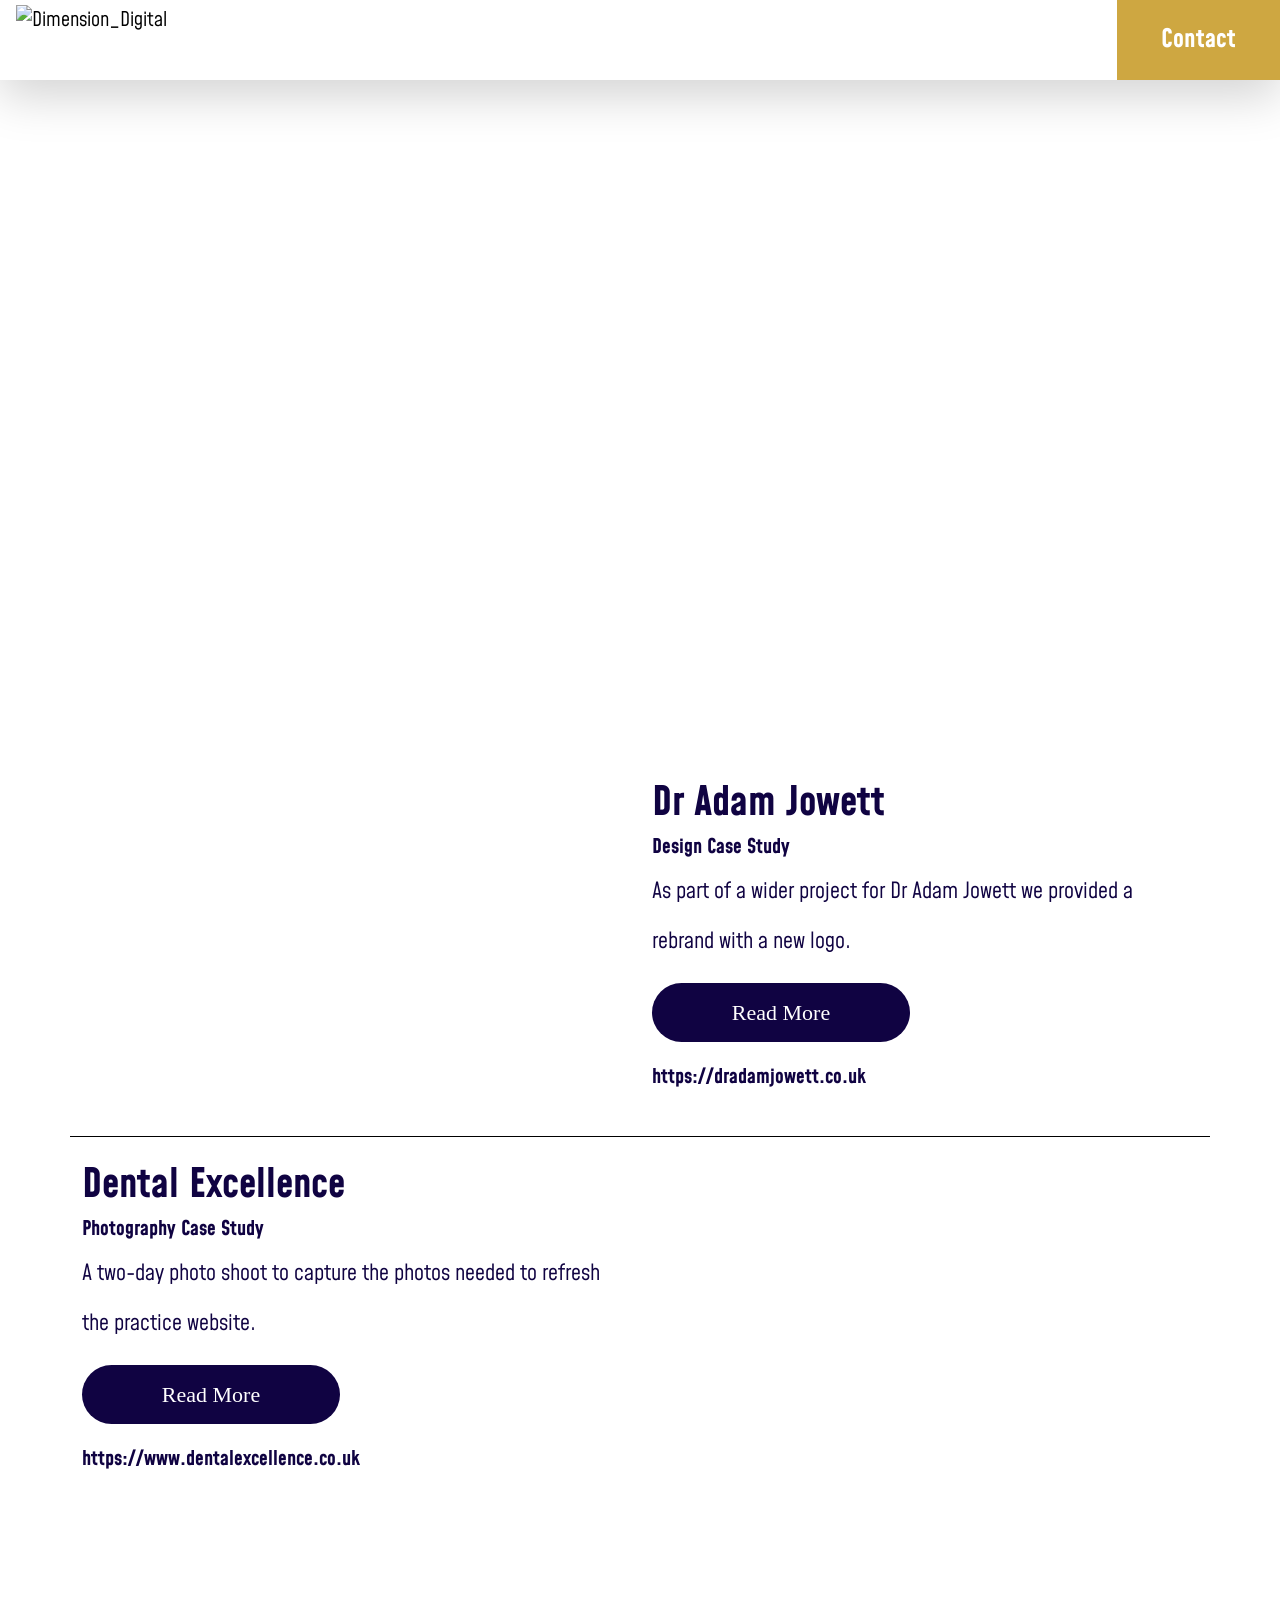
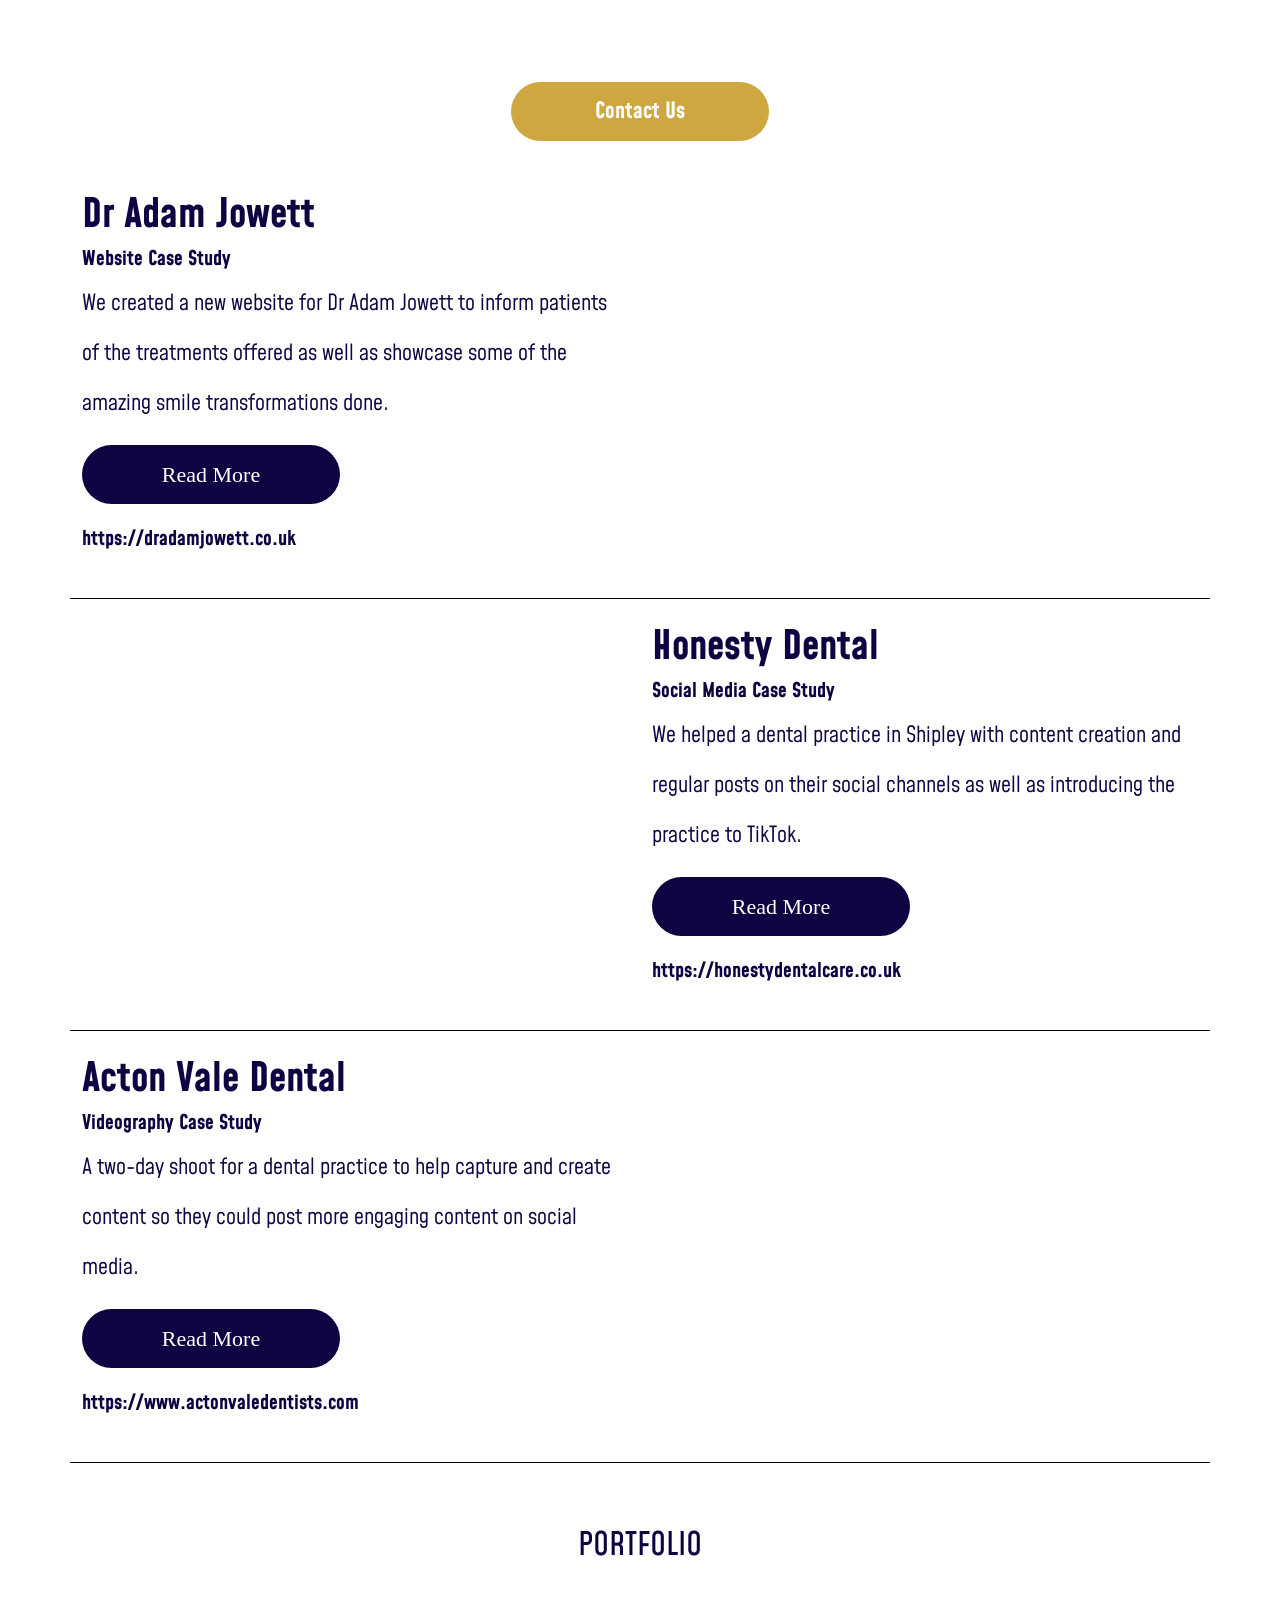
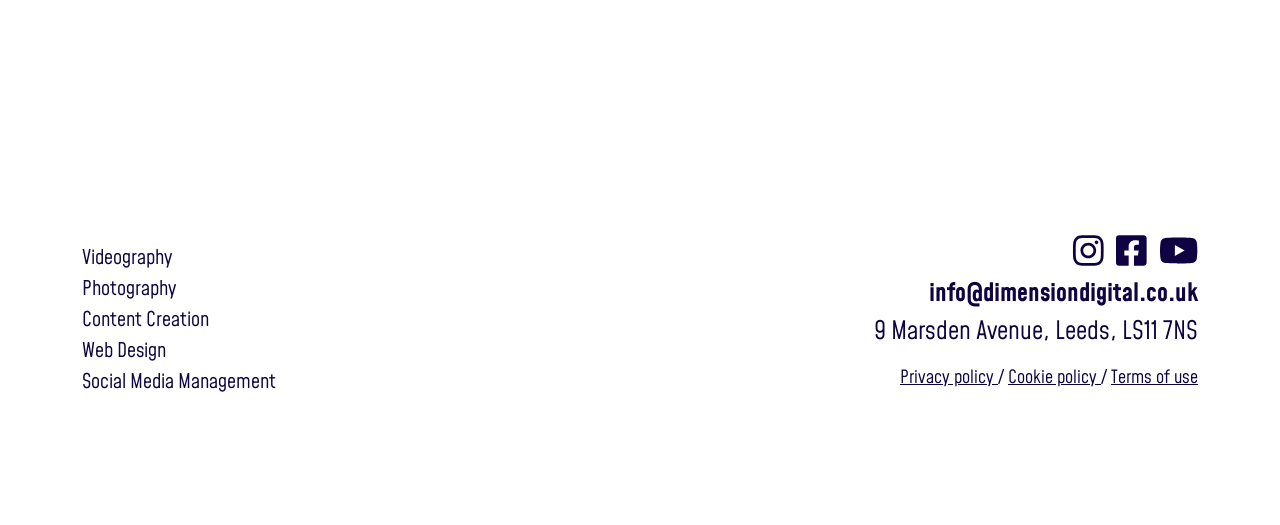
==== case-studies.html @ ffa79e67 "Add files via upload" ====
<!DOCTYPE html>
<html lang="en">

<head>
  <meta charset="UTF-8" />
  <meta name="viewport" content="width=device-width, initial-scale=1.0" />
  <!-- cdn to add icons -->
  <link rel="stylesheet" href="https://cdnjs.cloudflare.com/ajax/libs/font-awesome/6.7.2/css/all.min.css" />
  <!-- carousel files -->
   <link rel="stylesheet" href="css/owl.theme.default.min.css">
   <link rel="stylesheet" href="css/owl.carousel.min.css">
  <!-- bootstrap files -->
  <link href="https://cdn.jsdelivr.net/npm/bootstrap@5.3.7/dist/css/bootstrap.min.css" rel="stylesheet"
    integrity="sha384-LN+7fdVzj6u52u30Kp6M/trliBMCMKTyK833zpbD+pXdCLuTusPj697FH4R/5mcr" crossorigin="anonymous" />
  <!-- css files -->
  <link rel="stylesheet" href="css/style.css" />
  <link rel="stylesheet" href="css/media.css" />
  <!--  -->
   <script src="https://www.google.com/recaptcha/api.js" async defer></script>
  <script src="https://www.google.com/recaptcha/api.js?onload=onloadCallback&render=explicit"
    async defer>
</script>
  <title>Dimension_Digital</title>
</head>

<body>

  <!-- header -->
 <header class="shadow-lg" id="header"> 
    <div class="container-fluid m-0 p-0">
      <!--  -->
      <nav class="navbar navbar-expand-lg p-0 m-0">
        <div class="container-fluid px-lg-0 d-flex justify-content-lg-end ">
          <!-- 1 -->
          <a class="navbar-brand ps-3" href="index.html">
            <img src="assets/a-images/dimension-Digital-Logo.webp" class="d-flex justify-content-start " width="auto"
              height="70px" class="d-inline-block align-top" alt="Dimension_Digital">
          </a>
          <!-- 2 -->
          <button class="navbar-toggler" type="button" data-bs-toggle="collapse"
            data-bs-target="#navbarSupportedContent" aria-controls="navbarSupportedContent" aria-expanded="false"
            aria-label="Toggle navigation" id="menu-toggle">
            <div class="hamburger-lines">
              <span class="line line1"></span>
              <span class="line line2"></span>
              <span class="line line3"></span>
            </div>
          </button>

          <!-- 3 -->
          <div class="collapse navbar-collapse " id="navbarSupportedContent">
            <ul class="navbar-nav d-flex justify-content-lg-end justify-content-sm-center m-auto" id="navbar-auto">
              <li class="nav-item partly">
                <a class="nav-link active" aria-current="page" href="choose_us.html">Why Choose Us</a>
              </li>
              <li class="nav-item partly">
                <a class="nav-link" href="case-studies.html">Case Studies</a>
              </li>
              <div class="ulist d-sm-flex justify-content-sm-center align-items-sm-center">
                <li class="nav-item dropdown" id="toborder-right">
                  <a class="nav-link dropdown-toggle" href="#" role="button" data-bs-toggle="dropdown"
                    aria-expanded="false">
                    Services
                  </a>
                  <!-- <ul class="dropdown-menu"> -->

                  <ul class="dropdown-menu" id="formobile-version" aria-labelledby="navbarDropdown"
                  
                    data-bs-popper="static" id="services-toggle">
                    <!--  d-sm-block -->
                    <li><a class="dropdown-item" href="videography.html">Vediography</a></li>
                    <li><a class="dropdown-item" href="photography.html">Photography</a></li>
                    <li><a class="dropdown-item" href="design.html">Design</a></li>
                    <li><a class="dropdown-item" href="web-design.html">Web Design</a></li>
                    <li><a class="dropdown-item" href="social-media.html">Social Media Management</a></li>

                  </ul>
                </li>
              </div>
            </ul>

            <!-- buton in ulist -->
            <div
              class="d-flex justify-content-lg-end flex-direction-sm-column justify-content-sm-center justify-content-center">
             <a href="contact.html" style="text-decoration: none;"><button class="nav-contact">Contact</button></a> 

            </div>
          </div>
        </div>
      </nav>
      <!--  -->
    </div>
  </header> 
  <!-- header end  -->
   <!-- MAIN -->
<main>
    <!-- 1 -->
   <section>
    <div class="container-fluid m-0 p-0">
    <div class="content1" id="content-studies">
        <div class="content1-wrap">
            <h1 class="text-center fs-md-3 fs-sm-4 ">CASE STUDIES</h1>
             <div class="annimation-thing d-flex justify-content-center" id="annimation-thing">
            <div class="border-animation d-flex justify-content-center pb-2" id="border-animation">
              <div class="circle-custom"></div>
            </div>
             </div>
        </div>
    </div>           
    </div>
    </section>
    <!-- 2 -->
    <section>
        <div class="customer-ex py-4">
            <div class="container">
                <!-- 1 -->
                <div class="row">
                    <!-- 1 -->
                    <div class="col-lg-6 mb-4 ">
                        <img src="assets/a-images/design-case-study-outer-thumbnail.jpg" alt="">
                    </div>
                    <!-- 2 -->
                        <div class="col-lg-6 mb-4 d-flex flex-column justify-content-between">
                        <div>
                            <h2>Dr Adam Jowett</h2>
                            <h3>Design Case Study</h3>
                            <p>As part of a wider project for Dr Adam Jowett we provided a rebrand with a new logo.</p>
                        </div>
                        <div>
                            <div>
                                <button onclick="location.href='design-case-study.php'">Read More</button>
                            </div>
                            <a href="https://dradamjowett.co.uk/" target="_blank">https://dradamjowett.co.uk</a>
                        </div>
                        </div>
                        <!-- 3 -->
                    <div class="col-lg-12 line mb-4"></div>
                </div>
                <!-- 2 -->
                 <div class="row flex-row-reverse">
                    <div class="col-lg-6">
                        <img loading="lazy" src="assets/a-images/Photography-thumbnail.jpg" alt="">
                    </div>
                    <div class="col-lg-6 d-flex flex-column justify-content-between">
                        <div>
                            <h2>Dental Excellence</h2>
                            <h3>Photography Case Study</h3>
                            <p>A two-day photo shoot to capture the photos needed to refresh the practice website.</p>
                        </div>
                        <div>
                            <div>
                                <button onclick="location.href='photo-case-study.php'">Read More</button>
                            </div>
                            <a href="https://www.dentalexcellence.co.uk" target="_blank">https://www.dentalexcellence.co.uk</a>
                        </div>
                    </div>

                </div>
            </div>

        </div>
    </section>
    <!-- 3 -->
     <section class="take-ur">
        <div class="container">
            <h2 class="text-center">Take your work to the next dimension!</h2>
            <p class="text-center">Join these customers and have a success story worth shouting about</p>
            <div class="text-center">
                    <button onclick="location.href='contact.php'">Contact Us</button>
            </div>

           
        </div>
     </section>
<!-- 4 -->
 <section class="customer-ex">
            <div class="container">
                <!-- 1 -->
                <div class="row flex-row-reverse">
                    <div class="col-lg-6 mb-4">
                        <img loading="lazy" src="assets/a-images/dr-adam-thumbnail.jpg" alt="">
                    </div>
                    <div class="col-lg-6 d-flex flex-column justify-content-between mb-4">
                        <div>
                            <h2>Dr Adam Jowett</h2>
                            <h3>Website Case Study</h3>
                            <p>We created a new website for Dr Adam Jowett to inform patients of the treatments
                                offered as well as showcase some of the amazing smile transformations done.</p>
                        </div>
                        <div>
                            <div>
                                <button onclick="location.href='website-case-study.php'">Read More</button>
                            </div>
                            <a href="https://dradamjowett.co.uk" target="_blank">https://dradamjowett.co.uk</a>
                        </div>
                    </div>
                    <div class="col-lg-12 line mb-4"></div>
                </div>
                <!-- 2 -->
                <div class="row">
                    <div class="col-lg-6 mb-4">
                        <img loading="lazy" src="assets/a-images/Social-thumbnail.jpg" alt="">
                    </div>
                    <div class="col-lg-6 d-flex flex-column justify-content-between mb-4">
                        <div>
                            <h2>Honesty Dental</h2>
                            <h3>Social Media Case Study</h3>
                            <p>We helped a dental practice in Shipley with content creation and regular posts on their social channels as well as introducing the practice to TikTok.</p>
                        </div>
                        <div>
                            <div>
                                <button onclick="location.href='social-media-case-study.php'">Read More</button>
                            </div>
                            <a href="https://honestydentalcare.co.uk" target="_blank">https://honestydentalcare.co.uk</a>
                        </div>
                    </div>
                    <div class="col-lg-12 line mb-4"></div>
                </div>
                <!-- 3 -->
                <div class="row flex-row-reverse">
                    <div class="col-lg-6 mb-4">
                        <img loading="lazy" src="assets/a-images/video-outer-thumbnail.jpg" alt="">
                    </div>
                    <div class="col-lg-6 mb-4 d-flex flex-column justify-content-between">
                        <div>
                            <h2>Acton Vale Dental</h2>
                            <h3>Videography Case Study</h3>
                            <p>A two-day shoot for a dental practice to help capture and create content so they could post more engaging content on social media.</p>
                        </div>
                        <div>
                            <div>
                                <button onclick="location.href='video-case-study.php'">Read More</button>
                            </div>
                            <a href="https://www.actonvaledentists.com" target="_blank">https://www.actonvaledentists.com</a>
                        </div>
                    </div>
                    <div class="col-lg-12 line mb-4"></div>
                </div>
            </div>
</section>
<!-- 5 -->
   <section class="index-gallery" id="portfolio">
    <div class="container">
      <div class="row g-lg-4 g-2">
        <h2 class="text-center">PORTFOLIO</h2>
        <div class="col-lg-6 py-md-3 py-3">
          <img loading="lazy" src="assets/a-images/Rectangle-1.png" alt="">
        </div>
        <div class="col-lg-6 py-md-3 py-3">
          <img loading="lazy" src="assets/a-images/Rectangle-2.jpg" alt="">
        </div>
        <div class="col-lg-4 py-lg-4 py-2">
          <img loading="lazy" src="assets/a-images/Rectangle-pak.png" alt="">
        </div>
        <div class="col-lg-4 py-lg-4 py-2">
          <img loading="lazy" src="assets/a-images/Rectangle-4.jpg" alt="">
        </div>
        <div class="col-lg-4 py-lg-4 py-2">
          <img loading="lazy" src="assets/a-images/Rectangle-5.png" alt="">
        </div>
      </div>
    </div>
   </section>

    </main>










 <footer>
  <div class="container mb-3">
    <div class="row align-items-center">
      <!-- 1 -->
      <div class="col-lg-4 col-md-6 mb-md-0 mb-3">
  <ul class="footer-links d-flex d-lg-block d-md-block flex-column align-items-center align-items-lg-start justify-content-center justify-content-lg-start">
    <li><a href="videography.php">Videography</a></li>
    <li><a href="photography.php">Photography</a></li>
    <li><a href="design.php">Content Creation</a></li>
    <li><a href="web-design.php">Web Design</a></li>
    <li><a href="social-media.php">Social Media Management</a></li>
  </ul>
</div>

      <!-- 2 -->
       <div class="col-lg-4 order-first order-lg-2 mb-lg-0 mb-3">
        <div class="conjest">
                    <a href="index.php">
                        <img src="assets/a-images/Dimension-Digital-Logo-2.webp" alt="">
                    </a>
        </div>
       </div>
       <!-- 3 -->
        <div class="col-lg-4 order-last col-md-6 socials-links">
          <!-- 1 -->
           <div class="d-flex justify-content-center justify-content-md-end mb-2">
                    <a href="https://instagram.com/dimension__digital?igshid=NTdlMDg3MTY=" target="_blank"><span><svg class="svg-inline--fa fa-instagram" aria-hidden="true" focusable="false" data-prefix="fab" data-icon="instagram" role="img" xmlns="http://www.w3.org/2000/svg" viewBox="0 0 448 512" data-fa-i2svg=""><path fill="currentColor" d="M224.1 141c-63.6 0-114.9 51.3-114.9 114.9s51.3 114.9 114.9 114.9S339 319.5 339 255.9 287.7 141 224.1 141zm0 189.6c-41.1 0-74.7-33.5-74.7-74.7s33.5-74.7 74.7-74.7 74.7 33.5 74.7 74.7-33.6 74.7-74.7 74.7zm146.4-194.3c0 14.9-12 26.8-26.8 26.8-14.9 0-26.8-12-26.8-26.8s12-26.8 26.8-26.8 26.8 12 26.8 26.8zm76.1 27.2c-1.7-35.9-9.9-67.7-36.2-93.9-26.2-26.2-58-34.4-93.9-36.2-37-2.1-147.9-2.1-184.9 0-35.8 1.7-67.6 9.9-93.9 36.1s-34.4 58-36.2 93.9c-2.1 37-2.1 147.9 0 184.9 1.7 35.9 9.9 67.7 36.2 93.9s58 34.4 93.9 36.2c37 2.1 147.9 2.1 184.9 0 35.9-1.7 67.7-9.9 93.9-36.2 26.2-26.2 34.4-58 36.2-93.9 2.1-37 2.1-147.8 0-184.8zM398.8 388c-7.8 19.6-22.9 34.7-42.6 42.6-29.5 11.7-99.5 9-132.1 9s-102.7 2.6-132.1-9c-19.6-7.8-34.7-22.9-42.6-42.6-11.7-29.5-9-99.5-9-132.1s-2.6-102.7 9-132.1c7.8-19.6 22.9-34.7 42.6-42.6 29.5-11.7 99.5-9 132.1-9s102.7-2.6 132.1 9c19.6 7.8 34.7 22.9 42.6 42.6 11.7 29.5 9 99.5 9 132.1s2.7 102.7-9 132.1z"></path></svg><!-- <i class="fa-brands fa-instagram"></i> Font Awesome fontawesome.com --></span></a>
                    <a href="https://www.facebook.com/dimensiondigitalltd" target="_blank"><span><svg class="svg-inline--fa fa-square-facebook" aria-hidden="true" focusable="false" data-prefix="fab" data-icon="square-facebook" role="img" xmlns="http://www.w3.org/2000/svg" viewBox="0 0 448 512" data-fa-i2svg=""><path fill="currentColor" d="M400 32H48A48 48 0 0 0 0 80v352a48 48 0 0 0 48 48h137.25V327.69h-63V256h63v-54.64c0-62.15 37-96.48 93.67-96.48 27.14 0 55.52 4.84 55.52 4.84v61h-31.27c-30.81 0-40.42 19.12-40.42 38.73V256h68.78l-11 71.69h-57.78V480H400a48 48 0 0 0 48-48V80a48 48 0 0 0-48-48z"></path></svg><!-- <i class="fa-brands fa-square-facebook"></i> Font Awesome fontawesome.com --></span></a>
                    <a href="https://www.youtube.com/@dimension__digital" target="_blank"><span><svg class="svg-inline--fa fa-youtube" aria-hidden="true" focusable="false" data-prefix="fab" data-icon="youtube" role="img" xmlns="http://www.w3.org/2000/svg" viewBox="0 0 576 512" data-fa-i2svg=""><path fill="currentColor" d="M549.655 124.083c-6.281-23.65-24.787-42.276-48.284-48.597C458.781 64 288 64 288 64S117.22 64 74.629 75.486c-23.497 6.322-42.003 24.947-48.284 48.597-11.412 42.867-11.412 132.305-11.412 132.305s0 89.438 11.412 132.305c6.281 23.65 24.787 41.5 48.284 47.821C117.22 448 288 448 288 448s170.78 0 213.371-11.486c23.497-6.321 42.003-24.171 48.284-47.821 11.412-42.867 11.412-132.305 11.412-132.305s0-89.438-11.412-132.305zm-317.51 213.508V175.185l142.739 81.205-142.739 81.201z"></path></svg><!-- <i class="fa-brands fa-youtube"></i> Font Awesome fontawesome.com --></span></a>
            </div>
           <!-- 2 -->
            <div class="d-flex justify-content-center justify-content-md-end mail-to mb-2">
                    <a href="mailto:info@dimensiondigital.co.uk">info@dimensiondigital.co.uk</a>
            </div>
            <!-- 3 -->
             <div class="d-flex justify-content-center justify-content-md-end">
                    <p class="text-end">9 Marsden Avenue, Leeds, LS11 7NS</p>
             </div>
                <!-- 4 -->
                 <div class="d-flex justify-content-center justify-content-md-end">
                    <p class="" style="font-size: 18px;">
                        <a style="color:#0F0342;text-decoration:underline" href="privacy-policy.php">Privacy policy </a>/
                        <a style="color:#0F0342;text-decoration:underline" href="cookie-policy.php"> Cookie policy </a>/
                        <a style="color:#0F0342;text-decoration:underline" href="terms-of-use.php">Terms of use</a>
                    </p>
                </div>
        </div>
    </div>
  </div>
 </footer>

  <!-- floating btn -->
  <div class="floating-btn d-md-none d-sm-block">
    <a href="contact.php">Get In Touch</a>
  </div> 



  <!-- JAVASCRIPT FILES LINK -->
<script src="https://ajax.googleapis.com/ajax/libs/jquery/3.7.1/jquery.min.js"></script>
<script src="js/owl.carousel.min.js"></script>
<script src="js/script.js"></script>
<script src="https://cdn.jsdelivr.net/npm/@popperjs/core@2.11.8/dist/umd/popper.min.js"></script>
<script src="https://cdn.jsdelivr.net/npm/bootstrap@5.3.7/dist/js/bootstrap.min.js"></script>

<!-- for logos container carousel -->
 <script>
    $(document).ready(function(){

        var owlLogos = $("#logosCarousel"); 

        if (owlLogos.length) { 
            owlLogos.owlCarousel({
                loop: true,         
                margin: 30,         
                autoplay: true,     
                autoplayTimeout: 2000, 
                autoplayHoverPause: true, 
                nav: false,         
                dots: false,        

                items: 4,          
                slideBy: 1,       

                responsive:{       
                    0:{            
                        items:2,
                        slideBy:1
                    },
                    480:{           
                        items:3,
                        slideBy:1
                    },
                    768:{          
                        items:4,
                        slideBy:1
                    }
                }
            });
            
        }
    });
</script>
 <!-- [[[[[[[[[[[[[[[[[[[[[[[[[[ 
  FOR SUBMIT POPUP -->
<div class="todisplay">

<div class="error-popup" id="error-popup">
            <div class="popup-wrap">
                <div class="hide-popup" onclick="hidePopup()">
                    x
                </div>
                <div class="popup-text">
                    Form has been submitted Successfully
                </div>
            </div>
        </div>
            
</div>
 <script>
            function hidePopup() {
            document.getElementById('error-popup').style.display = "none"
        }
 </script>
</body>
</html>
---- css/style.css ----
@import url('https://fonts.googleapis.com/css2?family=Mohave:ital,wght@0,300..700;1,300..700&display=swap');
 .nav-contact {
    padding: 21px 44px;
    background-color: #CEA741;
    outline: none;
    color: white;
    font-size: 25px;
    font-weight: 700;
    border: none;
}
header{
    /* background:linear-gradient(to right, #140A43 50% ,#637C46); */
      font-family: "Mohave", sans-serif;
    background: url(/assets/a-images/navbar-bg.png);
    background-size: cover;
    background-position: right;
    position: relative;
    z-index: 100 !important;
}
body{
      font-family: "Mohave", sans-serif;
}
/* content-vedio */
.content-video {
    display: flex;
    align-items: center;
    position: relative;
}
.video-div {
    height: 100%; 
    position: relative;
}
.content-wrap {
    position: absolute;
    top: 0;
    left: 0;
    width: 100%;
    height: 100%;
    z-index: 2;
    display: flex;
    justify-content: center;
    align-items: center;
    margin:auto;
}
.content-wrap h1 {
    font-size: 80px;
    font-weight: 400;
    line-height: 100px;
    color: white;
}
/* for border */
/*[[[[[[[[[[[[[[[[[[[[[[[[[[[[[[[[[[[[[[[[[[[[[[[[[[[[[[[[[[[[[[[[  */

/* before */
/*  */
#header  #navbarSupportedContent .nav-item>a:before
 {
    position: absolute;
    transition: all 0.35s ease;
}
#header #navbarSupportedContent .nav-item>a:before {
    bottom: 0;
    display: block;
    height: 3px;
    width: 0%;
    content: "";
    background-color: #c2f267;
}
#header #navbarSupportedContent .nav-item>a:hover:before {
   opacity:1;
    width: 84%;
}

/* [[[[[[[[[[[[[[[[[[[[[[[[[[[[[[[[[[[[[[[[[[[[[[[[[[[[[[[[[[[[[[[[ */
#navbar-auto li a{
 color:white;
 font-size: 25px;
 padding: 0 17px;
 font-weight: 400;
 color: white;
 position: relative;
 /* border-right: 1px solid rgba(255, 255, 255, 0.3); */
}
.navbar {
  position: relative;
  z-index: 10; /* above content-video which might have z-index: 2 */
}
/* solution */
.nav-link.dropdown-toggle::after {
  display: none !important;
}
.nav-item.dropdown:hover .dropdown-menu {
  display: block;
}
 #toborder-right
 {
    border-right: none;
 }
    .dropdown .dropdown-menu {
        transition: all 0.5s; 
        box-shadow: 0 0.5em 1em rgb(0 0 0 / 45%);
        background-color: white;
        overflow: hidden;
        border-radius: 8px;
        transform-origin: top center;
        transform: scale(1, 0);
        display: block;
          width:20rem;
        
    }
        .dropdown:hover .dropdown-menu {
        transform: scale(1);
    }
/*  */
 .dropdown-item {
    display: block;
    width: 100%;
    clear: both;
    font-weight: 400;
    text-align: inherit;
    text-decoration: none;
    white-space: nowrap;
    background-color: transparent;
    border: 0;
}

.dropdown-menu a {
    color: #0f0342 !important;
    text-align: left;
    font-size: 13px;
    padding: 8px 4px;
    font-size: 18px;

}
.navbar-nav .dropdown-menu a.dropdown-item {
    padding-left: 12px;
    padding-right: 12px;
    transition: all .5s ease-in-out;
}
.navbar-nav .dropdown-menu a.dropdown-item:hover {
background-color:   #F4F3F6;
}

.dropdown-item {
    transition: all .05s ease-in;
}

.dropdown-menu a {
    color: #0f0342 !important;
}
/* animation dot [[[[[[[[[[[[[[[[[[[[[[[[[[[[[[[[[[[[[[[[[[[[[[[[[[[[[[[[[[[[[[[[[[[[[[[[[[[[[[[[[[[[[[[[[*/
.annimation-thing {
    position: absolute;
    bottom: 97px;
    margin: auto;
    left: 50%; 
}
.border-animation {
    position: relative;
    width: 24px;
    height: 36px;
    border: 2px solid white;
    border-radius: 25px;
    padding: 6px 0;
}
.circle-custom {
    animation: dot 1.2s linear 2s infinite;
    position: absolute;
    height: 4px;
    width: 4px;
    border-radius: 100%;
    background-color: white;
}
@keyframes dot {
    0%{
        opacity: 1;
        top:5px;
    }
    99%{
        opacity: 0;
        top:22px;
    }
}
.content-wrap {
    position: absolute;
    top: 0;
    left: 0;
    width:100%;
    height: 50rem;
    z-index: 2;
    display: flex;
    justify-content: center;
    align-items: center;
    margin: auto;
}
/* hamburger to close animation */
.navbar-toggler .navbar-toggler-icon {
  display: none;
}

.hamburger-lines {
  display: flex;
  flex-direction: column;
  justify-content: space-between;
  width: 30px;
  height: 22px;
  position: relative;
  z-index: 1001;
}

.hamburger-lines .line {
  height: 3px;
  width: 100%;
  background: #000; /* Change to white if needed */
  border-radius: 5px;
  transition: all 0.3s ease;
  transform-origin: left;
}

/* Animation to X  burger to close icon[[[[[[[[[[[[[[[[[[[[[[[[[[[[[[[[[[[[[[[[[[[[[[[*/
.hamburger-lines.open .line1 {
  transform: rotate(45deg) translate(3px, 3px);
}

.hamburger-lines.open .line2 {
  opacity: 0;
}
.hamburger-lines.open .line3 {
    transform: rotate(-45deg) translate(-5px, 5px);
}
/* for border */
.navbar-toggler {
  border: none !important;
  box-shadow: none !important;
  outline: none !important;
  background: transparent; /* optional: remove grey background */
}
/*  */
@keyframes animate {
    0% {
        opacity: 0;
        transform: rotateX(-90deg) translateX(-50px);
    }

    50% {
        transform: rotateX(20deg) translateX(-25px);
    }

    100% {
        opacity: 1;
        transform: rotateX(0deg) translateX(0px);
    }
}
#navbar-auto li  {
    display: flex !important;
    justify-content: center !important;
    align-items: center !important;
} 


.dropdown .dropdown-menu {
    width: 12rem !important;
}

 .dropdown-menu {
  max-height: auto; /* or auto */
  overflow: visible;

}

.dropdown-menu.show {
  display: block;
}
.dropdown-menu a {
  font-size: 1.1rem !important;
  padding: 0.5rem !important;
  color: #fff; /* optional */
} 
.partly>a {
    position: relative;
    border-right: 1px solid rgba(255, 255, 255, 0.3);
}
/* [[[[[[[[[[[[[[[[[[[[[[[[[[[[[[[[[[[[[[[[[[SEVICES */
.section1 {
    padding: 0 0 140px;
    background-color: rgba(137, 210, 86, .2);
}
.services-heading {
    padding: 32px 0;
}
.services-heading h2 {
    color: black;
    font-family: "Mohave", sans-serif;
    font-weight: 500;
    font-size: 40px;
}
.services-card {
    display: grid;
    grid-template-columns: repeat(5, 1fr);
}
.services-section .card-entity .image-size {
    position: relative;
}
.services-section .card-entity img {
    width: 100%;
    height: auto;
    vertical-align: top;
    backface-visibility: initial;
}

.services-card .content {
    color: #0f0342;
    z-index: 10;
    background-color: #F0F0F0;
    position: relative;
    transition: all .3s ease-in;
}
.services-card .card-entity .content {
    padding: 29px 20px;
    max-height: 40rem;
    overflow-y: hidden;
    color: #0f0342;
}
.services-card .content h3 {
    text-transform: uppercase;
    font-size: 16px;
    font-weight: 600;
}
.services-card .card-entity p {
    font-size: 14px;
    line-height: 20px;
}
.card-entity {
    background-color: #f0f0f0;
    transition: all .3s ease-in;
}
.card-entity:hover {
    background-color: white;
}
.card-entity:hover .content {
    margin-top: -40px;
    background-color: white;
    height: fit-content;
}
.card-entity .content {
    color: #0f0342;
    z-index: 10;
    position: relative;
    transition: all .3s ease-in;
}


.card-entity .hidden-anchor {
    position: absolute;
    bottom: -18px;
    display: none;
    transition: all .3s ease-in;
}


.hidden-anchor a {
    color: #0f0342;
    font-size: 14px;
}
svg:not(:host).svg-inline--fa, svg:not(:root).svg-inline--fa {
    overflow: visible;
    box-sizing: content-box;
}
.svg-inline--fa {
    display:  inline-block;
    height: 1em;
    overflow: visible;
    vertical-align: -.125em;
} 
.hidden-anchor a {
    text-decoration: none;
}
.hidden-anchor a:hover {
    text-decoration: underline !important;
}
.card-entity:hover .hidden-anchor {
    margin-bottom: 20px;
    display: block;
}
.services-card .card-entity p {
    font-size: 14px;
    line-height: 20px;
}
.card-entity {
  position: relative;
}
/* [[[[[[[[[[[[[[[[[[[[[[[[[[[[[[[[[[[[[[[[[[[[[[[[[ */
.card-entity:hover .hidden-anchor {
    margin-bottom: 20px;
    display: block;
}

.card-entity .hidden-anchor {
    position: absolute;
    bottom: -18px;
    display: none;
    transition: all .3s ease-in;
}
/* paras */
#paras-service #for-sizing1 p{
    font-size: 35px;
    line-height: 46px;
    margin-top: 0;
    font-size: 700;
    margin-bottom: 1rem;
}
#paras-service #for-sizing2 p{
    font-size: 22px;
    line-height: 50px;
    margin-top: 0;
    margin-bottom: 1rem;
}
#paras-service #for-sizing3 p{
    font-size: 22px;
    line-height: 50px;
    margin-top: 0;
    margin-bottom: 1rem;
}
.row {
    --bs-gutter-x: 1.5rem;
    --bs-gutter-y: 0;
    display: flex;
    flex-wrap: wrap;
    margin-top: calc(-1 * var(--bs-gutter-y));
    margin-right: calc(-.5 * var(--bs-gutter-x));
    margin-left: calc(-.5 * var(--bs-gutter-x));
}
.row>* {
    flex-shrink: 0;
    max-width: 100%;
    padding-right: calc(var(--bs-gutter-x) * .5);
    padding-left: calc(var(--bs-gutter-x) * .5);
    margin-top: var(--bs-gutter-y);
}

/*  [[[[[[[[[[[[[[[[[[[[[[[[[[[[[[[[  */
/* floating btn */
.floating-btn {
    position: fixed;
    bottom: 15px;
    right: 29px;
    z-index: 10;
     display: none;
}
.floating-btn a {
   
    width: auto;
    height: 45px;
    padding: 0 30px;
    background: #100342;
    color: rgb(255, 255, 255);
    border-radius: 25px;
    box-shadow: white 0 2px 5px;
    /* font-family: sans-serif; */
    text-align: center;
    /* vertical-align: middle; */
    font-weight: 700;
    text-decoration: none;
    font-size: 14px;
    color: #fff;
    cursor: pointer;
    display: flex;
    align-items: center;
}
/* [[[[[[[[[[[[[[[[[[[[[[[[[[[[[[[[[ */
/* gallery */
.index-gallery {
    margin-top: -140px;
}
.index-gallery img {
    width: 100%;
    border-radius: 15px;
}
/* LOGOS CAROUSEL */
#logosCarousel .item img{

    width:95%;
}
/* FORM SETTINGS */
.contact-form {
    padding: 50px 0;
    color: #110443;
}
.contact-form p {
    font-size: 20px;
    font-weight: bold;
    line-height: 30px;
    margin-top: 0;
    margin-bottom: 1rem;
}
.form-control {
    display: block;
    width: 100%;
    padding: .375rem .75rem;
    font-size: 1rem;
    font-weight: 400;
    line-height: 1.5;
    color: var(--bs-body-color);
    background-color: var(--bs-form-control-bg);
    background-clip: padding-box;
    border: var(--bs-border-width) solid var(--bs-border-color);
    -webkit-appearance: none;
    -moz-appearance: none;
    appearance: none;
    border-radius: .375rem;
    transition: border-color .15s ease-in-out, box-shadow .15s ease-in-out;
}
.contact-form input.form-control, .contact-form select {
    height: 66px;
    border-radius: 10px;
    font-size: 20px;
    font-weight: 300;
    line-height: 30px;
    margin-bottom: 20px;
    color: #808080;
    background: rgba(217, 217, 217, 0.5);
}
 .contact-form .invalid-feedback {
    margin-bottom: 15px;
}
.invalid-feedback {
    display: none;
    width: 100%;
    margin-top: .25rem;
    font-size: .875em;
    color:#b02a37;
}
/* select */
.form-select-lg {
    padding-top: .5rem;
    padding-bottom: .5rem;
    padding-left: 1rem;
    font-size: 1.25rem;
    border-radius: .5rem;
}

.form-select {
    --bs-form-select-bg-img: url(data:image/svg+xml,%3csvg xmlns='http://www.w3.org/2000/svg' viewBox='0 0 16 16'%3e%3cpath fill='none' stroke='%23343a40' stroke-linecap='round' stroke-linejoin='round' stroke-width='2' d='m2 5 6 6 6-6'/%3e%3c/svg%3e);
    display: block;
    width: 100%;
    padding: .375rem 2.25rem .375rem .75rem;
    transition: border-color .15s ease-in-out, box-shadow .15s ease-in-out;
}
.contact-form p {
    font-size: 20px;
    font-weight: bold;
    line-height: 30px;
}
.checkboxes-validation {
    margin-top: 0.25rem;
    font-size: .875em;
    color: #b02a37;
    margin-bottom: 15px;
}
.contact-form #chooose-intrest {
    flex-wrap: wrap;
}
.form-check {
    display: block;
    min-height: 1.5rem;
    padding-left: 1.5em;
    margin-bottom: .125rem;
}
.contact-form textarea {
    border-radius: 10px;
    font-size: 20px;
    font-weight: 300;
    line-height: 30px;
    margin-bottom: 20px;
    color: #808080;
    background: rgba(217, 217, 217, 0.5);
}
textarea.form-control {
    min-height: calc(1.5em + .75rem + calc(var(1px) * 2));
}
#r-form h1 {
    font-size: 80px;
    font-weight: 400;
    line-height: 100px;
    letter-spacing: 0em;
    text-align: left;
}
#r-form p {
    font-size: 20px;
    font-weight: bold;
    line-height: 30px;
    margin-top: 0;
    margin-bottom: 1rem;
}
.contact-form #chooose-intrest .form-check {
    flex-grow: 1;
}
label {
    display: inline-block;
    color:rgb(17, 4, 67) !important;
}
.form-check-input {
    /* --bs-form-check-bg: var(--bs-form-control-bg); */
    width: 1em;
    height: 1em;
    margin-top: .25em;
    vertical-align: top;
    background-color: var(--bs-form-check-bg);
    background-image: var(--bs-form-check-bg-image);
    background-repeat: no-repeat;
    background-position: center;
    background-size: contain;
    border: 1px solid #dee2e6;
}
.form-check .form-check-input {
    float: left;
    margin-left: -1.5em;
}
.contact-form #chooose-intrest .form-check input[type=checkbox] {
    border-radius: 0;
}
.form-check-input.is-valid:checked, .was-validated .form-check-input:valid:checked {
    background-color:#0c6dcf;
}
.form-check-input.is-valid, .was-validated .form-check-input:valid {
    border-color: #dee2e6;
}
.index-logos {
    padding-top: 50px;
}
#r-id h1 {
    font-size: 80px;
    font-weight: 400;
    line-height: 100px;
    letter-spacing: 0em;
    text-align: left;
}
/* button */
.contact-form button {
    height: 59px;
    width: 258px;
    left: 591px;
    top: 1207px;
    border-radius: 30px;
    background-color: #100342;
    color: white;
}
/* ................ */
/* When expanded */
#formobile-version.expand {
  max-height: 500px; /* enough to show all dropdown items */
}

/* FOOTER STYLING */
footer {
    color: #0F0342;
    padding: 100px 0;
}
footer ul.footer-links {
    list-style: none;
    padding-left: 0;
    margin-bottom: 0;
}
footer ul.footer-links li {
    list-style: none;
    line-height: 30px;
}
footer ul.footer-links a {
    color: #0f0342;
    font-size: 20px;
    line-height: 30px;
}
footer .conjest {
    text-align: center;
}
footer .conjest img {
    width: 213px;
}
footer .socials-links .d-flex.justify-content-md-end {
    gap: 12px;
}
footer .mail-to a {
    color: #0F0342;
    font-size: 25px;
    font-weight: bold;
    line-height: 30px;
}
footer p {
    font-size: 25px;
    font-weight: 400;
    line-height: 30px;
}
footer .socials-links span {
    font-size: 35px;
    color: #0f0342;
    line-height: 0;
}
.footer-links li a{
    text-decoration: none;
}
/* placeholder */

#Contact_Form #comments-form{
    border-radius: 10px;
    font-size: 20px;
    font-weight: 300;
    line-height: 30px;
    margin-bottom: 20px;
    color: #808080 !important;
     background: rgba(217, 217, 217, 0.5);
}
#Contact_Form #comments-form::placeholder {
     color: #808080;
     opacity: 1;
    
}
/* INVALID  CLASS  */
.invalid {
    border-color: #CB3E3E;
    border: 1px solid rgb(203, 62, 62);
    padding-right: calc(1.5em + 0.75rem);
    background-image: url(/assets/a-images/invalid.PNG) !important;
    background-repeat: no-repeat !important;
    background-position: right calc(0.375em + 0.1875rem) center !important;
}
/* IS-INVALID */
.is-invalid {
    border-color: #CB3E3E;
    border: 1px solid rgb(203, 62, 62);
    padding-right: calc(1.5em + 0.75rem);
}
.invalid-plus {
    border-color: #CB3E3E  !important;
    border: 1px solid rgb(203, 62, 62);
    padding-right: calc(1.5em + 0.75rem); 
    background-image: url(/assets/a-images/invalid.PNG) !important;
    background-repeat: no-repeat !important;
    background-position: right calc(0.375em + 0.1875rem) top !important;
}

/* valid classes  */
.control-valid {
    border-color:#198754;
    padding-right: calc(1.5em + .75rem);
    background-image: url(/assets/a-images/checked.PNG) !important;
     background-repeat: no-repeat !important;
    background-position: right calc(.375em + .1875rem) center !important;
    background-size: calc(.75em + .375rem) calc(.75em + .375rem) !important;
}
.control-valid1 {
    border-color:#198754;
    padding-right: calc(1.5em + .75rem);
}
.control-valid2 {
    border-color:#198754;
    padding-right: calc(1.5em + .75rem);
    background-image: url(/assets/a-images/checked.PNG) !important;
     background-repeat: no-repeat !important;
   background-position: right calc(0.375em + 0.1875rem) top !important;
}
    
    
    /* popup */
.error-popup {
    position: fixed;
    display: flex;
    align-items: center;
    justify-content: center;
    top: 0;
    left: 0;
    z-index: 10;

    width: 100vw;
    height: 100vh;
    background: transparent;

    /* --- ADD THESE LINES --- */

    /* ----------------------- */
}

.popup-wrap {
    background: #12093F !important;
    border-radius: 5px;
    /* box-shadow: 0 0 5px 5px rgba(0, 0, 0, 0.2); */
    padding: 5px 10px;
    max-width: 500px;
    margin: auto;
}
.hide-popup {
    color: white;
    text-align: right;
    cursor: pointer;
    font-weight: bold;
}
.popup-text {
    padding: 10px 30px 30px;
    text-align: center;
    color: white;
}
.todisplay{
    display:none;
} 
/* {{{{{{{{{{{{{{{{{{{{{{{{{{{{ ' WHY CHOOSE US -PAGE ' */
 .content1 {
    background-image: url(/assets/a-images/choose-us.jpg);
    background-size: cover;
    background-attachment: fixed;
}
 #content-studies{
    background-image: url(/assets/a-images/cs-header.jpg);
    background-size: cover;
    background-attachment: fixed;
        background-position: center center;
}
.content1 {
    display: flex;
    align-items: center;
    height:75vh; 
     width:100%;
     position :relative;
}
.content1 .content1-wrap {
    width: 72.5%;
    margin: auto;

}
.content1 h1 {
    font-size: 80px;
    font-weight: 400;
    line-height: 100px;
    color: white;
}
#annimation-thing {
    position: absolute;
    /* bottom: 90px; */
    bottom:15px;
    margin: auto;
    left: 50%;
}
.position{
    position : relative;
}
/* choose us , part3 */
.a-specialist.choose-page {
    padding-bottom: 150px;
}
.a-specialist {
    background-color: #E9F6DD;
    padding: 50px 0;
    color: #100342;
}
.a-specialist #for-paragraphs h2{
    font-size:2rem;
    font-weight: 500;
}
.a-specialist p {
    font-size: 22px;
    line-height: 50px;
    margin-bottom:1rem;
    font-weight: 400;
}
.third-choose {
    margin-top: -100px;
}
.third-choose .position-relative {
    border-radius: 12px;
    overflow: hidden;
}
.play-icon {
    position: absolute;
    top: 0px;
    left: 0;
    /* right: 0; */
    width: 100%;
    height: 100%;
}
.play-icon span {
    font-size: 30px;
    width: 70px;
    height: 70px;
    border-radius: 50%;
    color: white;
    border: 2px solid white;
}
.for-choosepart img {
    width: 100%;
}
.choose-classes{
    font-size: 22px;
    line-height:50px;
}



/* for CASE STUDIES */
.customer-ex {
    color: #100342;
    padding: 20px 0;
     font-family: "Mohave", sans-serif;
}
.customer-ex img {
    width: 100%;
    border-radius: 40px;
}
.customer-ex h2 {
    font-size: 40px;
    font-weight: 700;
}
.customer-ex h3 {
    font-size: 20px;
    font-weight: 700;
}
 .customer-ex p {
    font-size: 22px;
    line-height: 50px;
}
.customer-ex button {
    font-family: med;
    font-size: 22px;
    /* background-color: #CEA741; */
    height: 59px;
    width: 258px;
    left: 591px;
    top: 1207px;
    border-radius: 30px;
    background-color: #100342;
    color: white;
    border: none;
}
.customer-ex a {
    color: #100342;
    font-size: 20px;
    font-weight: 700;
    line-height: 70px;
}
.customer-ex .line {
    height: 1px;
    width: 100%;
    background-color: #000000;
}
/* part4 */
.take-ur {
    padding: 30px 0;
    background: url(/assets/a-images/case-header-2.png);
    background-size: cover;
    color: white;
     font-family: "Mohave", sans-serif;
}
.take-ur h2 {
    font-size: 40px;
    font-weight: 700;
    line-height: 70px;
     font-family: "Mohave", sans-serif;

}
.take-ur p {
    font-size: 20px;
    font-weight: 400;
    line-height: 40px;
     font-family: "Mohave", sans-serif;
}
.take-ur button {
    font-size: 22px;
    font-weight: 700;
    text-align: center;
    background-color: #CEA741;
    height: 59px;
    width: 258px;
    left: 591px;
    top: 1207px;
    border-radius: 30px;
    /* background-color: #100342; */
    color: white;
    border: none;
     font-family: "Mohave", sans-serif;
}

/* last gallery */
#portfolio {
    margin-top: 0;
    padding: 20px 0;
    color: #0F0342;
}

#portfolio  h2 {
    margin-bottom: 20PX;
    font-size: 2rem;
    line-height: 38px;
    font-weight: 500;
}

/* PHOTOGRAPHY */
.photography-port {
    padding: 30px 0;
}

.photography-port img {
    margin-bottom: 10px;
    width:100%;
}

/* last photo */
.people-watch {
    padding: 50px 0;
    background-image: url(/assets/a-images/service-work.png);
    background-size: cover;
    color: white;
}
.people-watch p {
    font-size: 18px;
    line-height: 33px;

}
.people-watch h2 {
    text-transform: uppercase;
}
.people-watch img {
    border-radius: 17px;
    width:100%;
}
/* DESIGN PAGE */
#design-banner{
    background-image: url(/assets/a-images/Design-header.jpg);
    background-size: cover;
    background-attachment: fixed;
    display: flex;
    align-items: center;

}
.web-portfolio {
    padding: 30px 0;
}
.web-portfolio img {
    border-radius: 20px;
    width:100%;
}
/* next -part */
.card-services {
    padding: 20px 0;
}
.card-services .img-div {
    margin-bottom: 10px;
}
.card-services .img-div img {
    width: 100%;
    border-radius: 10px;
}
.card-services .content {
    background-color: #E9F6DD;
    padding: 30px 20px;
    height: 277px;
    border-radius: 10px;
    color: #100342;
    margin-bottom: 10px;
}
.card-services .content h2 {
    font-size: 38px;
    font-weight: 700;
    line-height: 55px;
}
.card-services .content p {
    font-size: 22px;
    font-weight: 400;
    line-height: 30px;
}
/* WEB DESIGN */
#social-header {
    background: url(/assets/a-images/web-Design-header-mfu.jpg);
    background-size: cover;
    background-attachment: fixed;
}
.choose-specialist {
    padding: 20px 0;
    color: #100342;
}
.choose-specialist .expert-mimg  {
    border-radius: 20px;
    width:100%;
}
 h2 {
        font-size: 2rem;
    }
    p {
    font-size: 22px;
    line-height: 50px;
}

p {
    margin-top: 0;
    margin-bottom: 1rem;
}
.choose-specialist .innr-row .col-lg-6 {
    display: flex;
    gap: 10px;
}
.choose-specialist .innr-row .img-div img {
    width: 70px;
}
.choose-specialist .innr-row p {
    line-height: 22px;
}
.choose-specialist .innr-row p {
    line-height: 22px;
}
/* not 2nd last */
.a-specialist {
    background-color: #E9F6DD;
    padding: 50px 0;
    color: #100342;
}
/*  portfolio*/
.web-portfolio {
    padding: 30px 0;
}
.web-portfolio img {
    border-radius: 20px;
    width:100%;
}
.cgub .row {
    background-color: #F4FBEE;
}
.cgub .row .col-lg-6 {
    padding: 30px 0;
}
.cgub .row .col-lg-6.con {
    background-color: #EAF7DF;
}
.cgub .inner-con {
    width: 75%;
    margin: auto;
}
 h3 {
        font-size: 1.75rem;
    }
    .cgub .inner {
    width: 50%;
    margin: auto;
}
.cgub img {
    width: 100%;
}
/* SOCILA MEDIA PAGE */
#social-media-header{
    background-image: url(/assets/a-images/Social-media-header.jpg);
    background-size: cover;
    background-attachment: fixed;
}
.a-specialist {
    background-color: #E9F6DD;
    padding: 50px 0;
    color: #100342;
}
.a-specialist ul {
    font-size: 22px;
    line-height: 50px;
    margin-top: 0;
    margin-bottom: 1rem;
    padding-left: 2rem;
}
/* pakages */
.content-package {
    background-image: linear-gradient(to left, #B6D243, #12093F);
    color: white;
    padding: 30px 0;
}
.content-package .d-flex.justify-content-between {
    margin-bottom: 30px;
}
.content-package .price-img {
    width: 200px;
}
.content-package .content-para {
    font-weight: bold;
    font-size: 40px;
}
.content-package .entity {
    background-color: white;
    padding: 30px 15px;
    border-radius: 20px;
    color: black;
    position: relative;
    overflow: hidden;
}
.content-package .entity::before {
    content: "";
    width: 100%;
    background-color: #ECECED;
    height: 21px;
    position: absolute;
    top: 0;
    left: 0;
}
.content-package .entity h2 {
    font-weight: bold;
}

.clr-blue {
    color: #1E50A6;
}
.content-package .entity .ul-list {
    height: 148px;
    overflow-y: hidden;
}
.content-package .entity .price-here {
    font-size: 50px;
    margin-bottom: 0;
    line-height: 42px;
}
.content-package .entity .inc-wat p {
    font-size: 13px;
    line-height: 20px;
    margin-bottom: 0;
}
.content-package .entity::after {
    content: "";
    width: 100%;
    background-color: #ECECED;
    height: 21px;
    position: absolute;
    bottom: 0;
    left: 0;
}
a {
    text-decoration: none;
}
.content-package .entity h2 {
    font-weight: bold;
}
.clr-lblue {
    color: #2BA9C8;
}
.content-package .entity ul {
    list-style: none;
    padding-left: 0;
}
.clr-lblue {
    color: #2BA9C8;
}
.content-package .entity h2 {
    font-weight: bold;
}

.clr-lgreen {
    color: #25A180;
}
.content-package .entity ul {
    list-style: none;
    padding-left: 0;
}
.clr-lgreen {
    color: #25A180;
}
/* PAGE VIDEOGRAPHY */
#video-header{
    background-image: url(/assets/a-images/Video-service-header.jpeg);
    background-size: cover;
    background-attachment: fixed;
}
/* nnnnnnnnnnnnnnnnnnnnnn */
.videos-section {
    padding: 30px 0;
}
.videos-section .position-relative {
    border-radius: 12px;
    overflow: hidden;
}
.videos-section .position-relative img {
    width:100%;
}
/* [[[[[[[[[[[[[[[[[[[[[[[[[[[[[[[[[[[[[[[[[[[[[[[[[[[[[[[[[ */
.mfp-bg {
    top: 0;
    left: 0;
    width: 100%;
    height: 100%;
    z-index: 1042;
    overflow: hidden;
    position: fixed;
    background: #0b0b0b;
    opacity: 0.8;
}
.mfp-wrap {
    top: 0;
    left: 0;
    width: 100%;
    height: 100%;
    z-index: 1043;
    position: fixed;
    outline: none !important;
}
.mfp-iframe-holder {
    padding-top: 40px;
    padding-bottom: 40px;
}
.mfp-container {
    text-align: center;
    position: absolute;
    width: 100%;
    height: 100%;
    left: 0;
    top: 0;
    padding: 0 8px;
    box-sizing: border-box;
}
.mfp-container:before {
    content: '';
    display: inline-block;
    height: 100%;
    vertical-align: middle;
}
.mfp-iframe-holder .mfp-content {
    line-height: 0;
    width: 100%;
    max-width: 900px;
}

.mfp-auto-cursor .mfp-content {
    cursor: auto;
}
.mfp-content {
    position: relative;
    display: inline-block;
    vertical-align: middle;
    margin: 0 auto;
    text-align: left;
    z-index: 1045;
}

/* Updated .mfp-iframe-scaler with position: relative */
.mfp-iframe-scaler {
    width: 100%;
    height: 0;
    overflow: hidden;
    padding-top: 56.25%;
    position: relative; /* Added/Ensured this line */
}

/* Consolidated and updated .mfp-close styles for iframe holder */
.mfp-iframe-holder .mfp-close {
    position: absolute;
    top: 10px;    /* 10 pixels from the top of the video frame */
    right: 10px;  /* 10 pixels from the right of the video frame */
    
    width: 30px;
    height: 30px;
    font-size: 24px;
    line-height: 1; /* For vertical centering of the 'x' */
    text-align: center;
    background: rgba(0, 0, 0, 0.7); /* Semi-transparent black background */
    color: #FFF; /* White 'x' */
    border-radius: 50%; /* Make it circular */
    cursor: pointer;
    z-index: 1050; /* Ensure it's on top of other elements */
    border: none; /* Remove default button border */
    padding: 0; /* Remove default button padding */
}

/* General close button styles (ensure the specific .mfp-iframe-holder .mfp-close overrides conflicting properties) */
.mfp-image-holder .mfp-close, .mfp-iframe-holder .mfp-close {
    color: #FFF;
    /* The specific .mfp-iframe-holder .mfp-close rule above now handles position, width, padding, text-align */
    /* Remove or ensure these are overridden by the more specific rule */
}

.mfp-iframe-scaler iframe {
    position: absolute;
    display: block;
    top: 0;
    left: 0;
    width: 100%;
    height: 100%;
    box-shadow: 0 0 8px rgba(0, 0, 0, 0.6);
    background: #000;
}
.mfp-s-ready .mfp-preloader {
    display: none;
}

.mfp-preloader {
    color: #CCC;
    position: absolute;
    top: 50%;
    width: auto;
    text-align: center;
    margin-top: -0.8em;
    left: 8px;
    right: 8px;
    z-index: 1044;
}
.back-link {
    font-size: 20px;
    font-weight: 400;
    color: rgba(17, 4, 67, 1) !important;
    display: block;
    text-decoration: none;
}
.contact-form {
    padding: 50px 0;
    color: #110443;
}
#index-gallery {
    margin-top: 0px;
}
---- css/media.css ----
@media (min-width: 1200px) {
    .container, .container-lg, .container-md, .container-sm, .container-xl {
        max-width: 1140px;
    }
}
@media (max-width: 1100px) {
    .services-card {
        grid-template-columns: repeat(3, 1fr);
        grid-template-rows: repeat(2, 1fr);
    }
}
@media (max-width: 991px) {
#navbar-auto li  {
    color: white;
    font-size: 25px;
    display: flex;
    justify-content: center;
    align-items: center;
    flex-direction: column;
    padding: 6px 30px;
    font-weight: 400;
    color: white;
    position: relative;

}
   .dropdown-menu li {
        opacity: 0;
    }
     /* %%%%%%%%%%%%%%%%%%%%%%%%%%%%%%%%%%%%%%%%%%%%%%%%%%%%%%%%%%%% TO PRACTICE */
     /* --- ACTIVATE YOUR ANIMATION KEYFRAMES --- */


/* --- Dropdown Menu Container Styling --- */
.dropdown .dropdown-menu {
    /* width: 2rem; */
    background: none;
    border: none;
    box-shadow: none;
    height: 100%; 
    min-height: 16rem; 
    overflow: visible;
    padding: 0;
    margin: 0;
}


.dropdown-menu.show li {
    animation-duration: 300ms;
    animation-timing-function: ease-in-out;
    animation-fill-mode: forwards;
    animation-name: animate;
    opacity: 0; 
    transform-origin: top center;
}

.dropdown-menu.show li:first-child { animation-delay: -155ms !important; }
.dropdown-menu.show li:nth-child(2) { animation-delay: 0ms !important; }
.dropdown-menu.show li:nth-child(3) { animation-delay: 150ms !important; }
.dropdown-menu.show li:nth-child(4) { animation-delay: 300ms !important; }
.dropdown-menu.show li:nth-child(5) { animation-delay: 450ms !important; }

.dropdown-menu a {
    color: white !important;
    display: block;
    padding: 8px 15px;
    text-decoration: none;
    transition: background-color 0.2s ease;
}
@keyframes animate {
    0% {
        opacity: 0;
        transform: perspective(400px) rotateX(-90deg) translateY(-20px);
    }
    50% {
        transform: perspective(400px) rotateX(20deg) translateY(10px);
    }
    100% {
        opacity: 1;
        transform: perspective(400px) rotateX(0deg) translateY(0px);
    }
}
 .dropdown-menu a {
    color: white !important;
    display: block;
    padding: 8px 15px;
    text-decoration: none;
    transition: background-color 0.2s ease;
}
.dropdown-menu a:hover {
    background-color: rgba(255, 255, 255, 0.2);
}

.dropdown .dropdown-menu li a {
    font-size: 16px !important;
    line-height: normal;
}
    .navbar-expand-lg .navbar-nav .dropdown-menu {
    
        background: none;
        height:16rem;
        color: white;
        box-shadow: none;
    }

     /*---------------------------------------------------------------------------------------------------  */
     /* [[[[[[[[[[[[[[[[[[[[[[[[[[[[[[[[[[[[for new */
 
 #formobile-version {
    height: 2rem;
    overflow: hidden;
    padding: 0;
    transition: height 0.3s ease;
    display: none; /* hide by default */
  }

  #formobile-version.expand {
    height: 11rem;
    padding: 0.5rem 1rem;
  }

  #formobile-version.visible {
    display: block !important;
  }
  .navbar-nav .dropdown-menu a.dropdown-item:hover {
   background-color: none;
}
#navbarSupportedContent{
    padding:1rem 0rem !important;
}
.partly>a {
    position: relative;
    border-right: none;
}
.dropdown-menu a {
    font-size: 1.1rem !important;
    padding: .5rem 1.3rem !important;
    color: #fff;
}
}/* for mobile */
@media (max-width: 575.98px) {
    .content-vedio{
        display:none;
    }
    .nav-contact {
    padding: 21px 44px;
    background-color: #CEA741;
    outline: none;
    color: white;
    width: 100%;
    }
}
 @media (min-width: 992px) {
    .col-lg-4 {
        width: 33.33333333%;
    }
        .col-lg-6 {
        flex: 0 0 auto;
        width: 50%;
    }
        .col-lg-12 {
        flex: 0 0 auto;
        width: 100%;
    }
    .col-lg-3 {
        flex: 0 0 auto;
        width: 25%;
    }
        .col-lg-8 {
        flex: 0 0 auto;
        width: 66.66666667%;
    }
        .col-lg-7 {
        flex: 0 0 auto;
        width: 58.33333333%;
    }


}
@media (max-width: 650px) {
    .services-card {
        grid-template-columns: 1fr;
        grid-template-rows: repeat(5, 1fr);
    }
    #logosCarousel .item img{

    width:85%;
}
}

@media (max-width: 991px) {
    footer {
        padding: 75px 0;
    }
     .content1 h1 {
        padding: 42px 0 20px 0;
    }
         .header .content {
        height: auto;
    }
     .content1 {
        height: auto !important;
    }
        .content1 h1 {
               padding: 78px 0 69px 0;
    }
}


@media (max-width: 767px) {
    footer {
        padding: 50px 0;
    }
    .photo-header .content {
        background-image: url(/assets/a-images/Photography-header-media.jpg);
    }
   
}
@media (max-width: 700px) {
    .content1 h1 {
        margin-bottom: 0;
        font-size: 73px;
        /* line-height: 59px; */
    }
}
@media (max-width: 650px) {
    .content1 h1 {
        font-size: 50pxpx;
    }
}
@media (max-width: 575px) {
    .content1 h1 {
        font-size: 38px !important;
    }
}
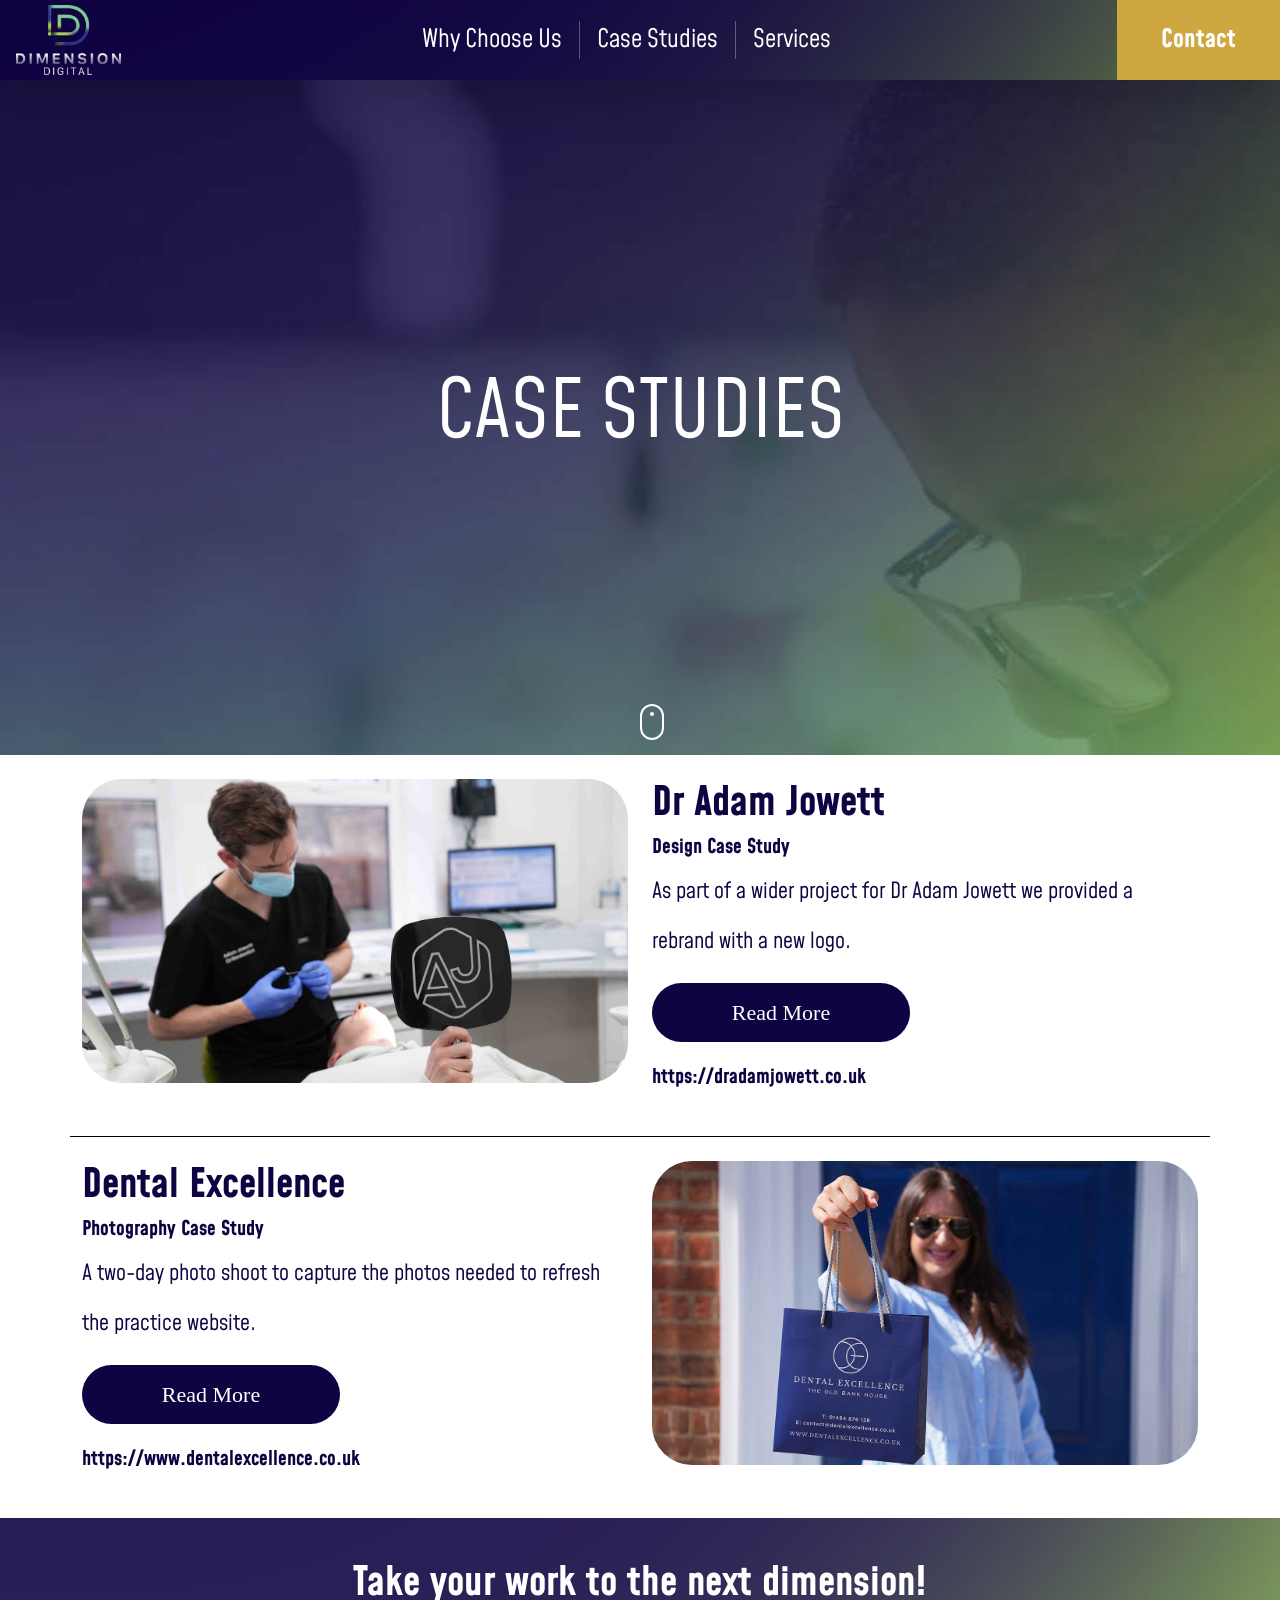
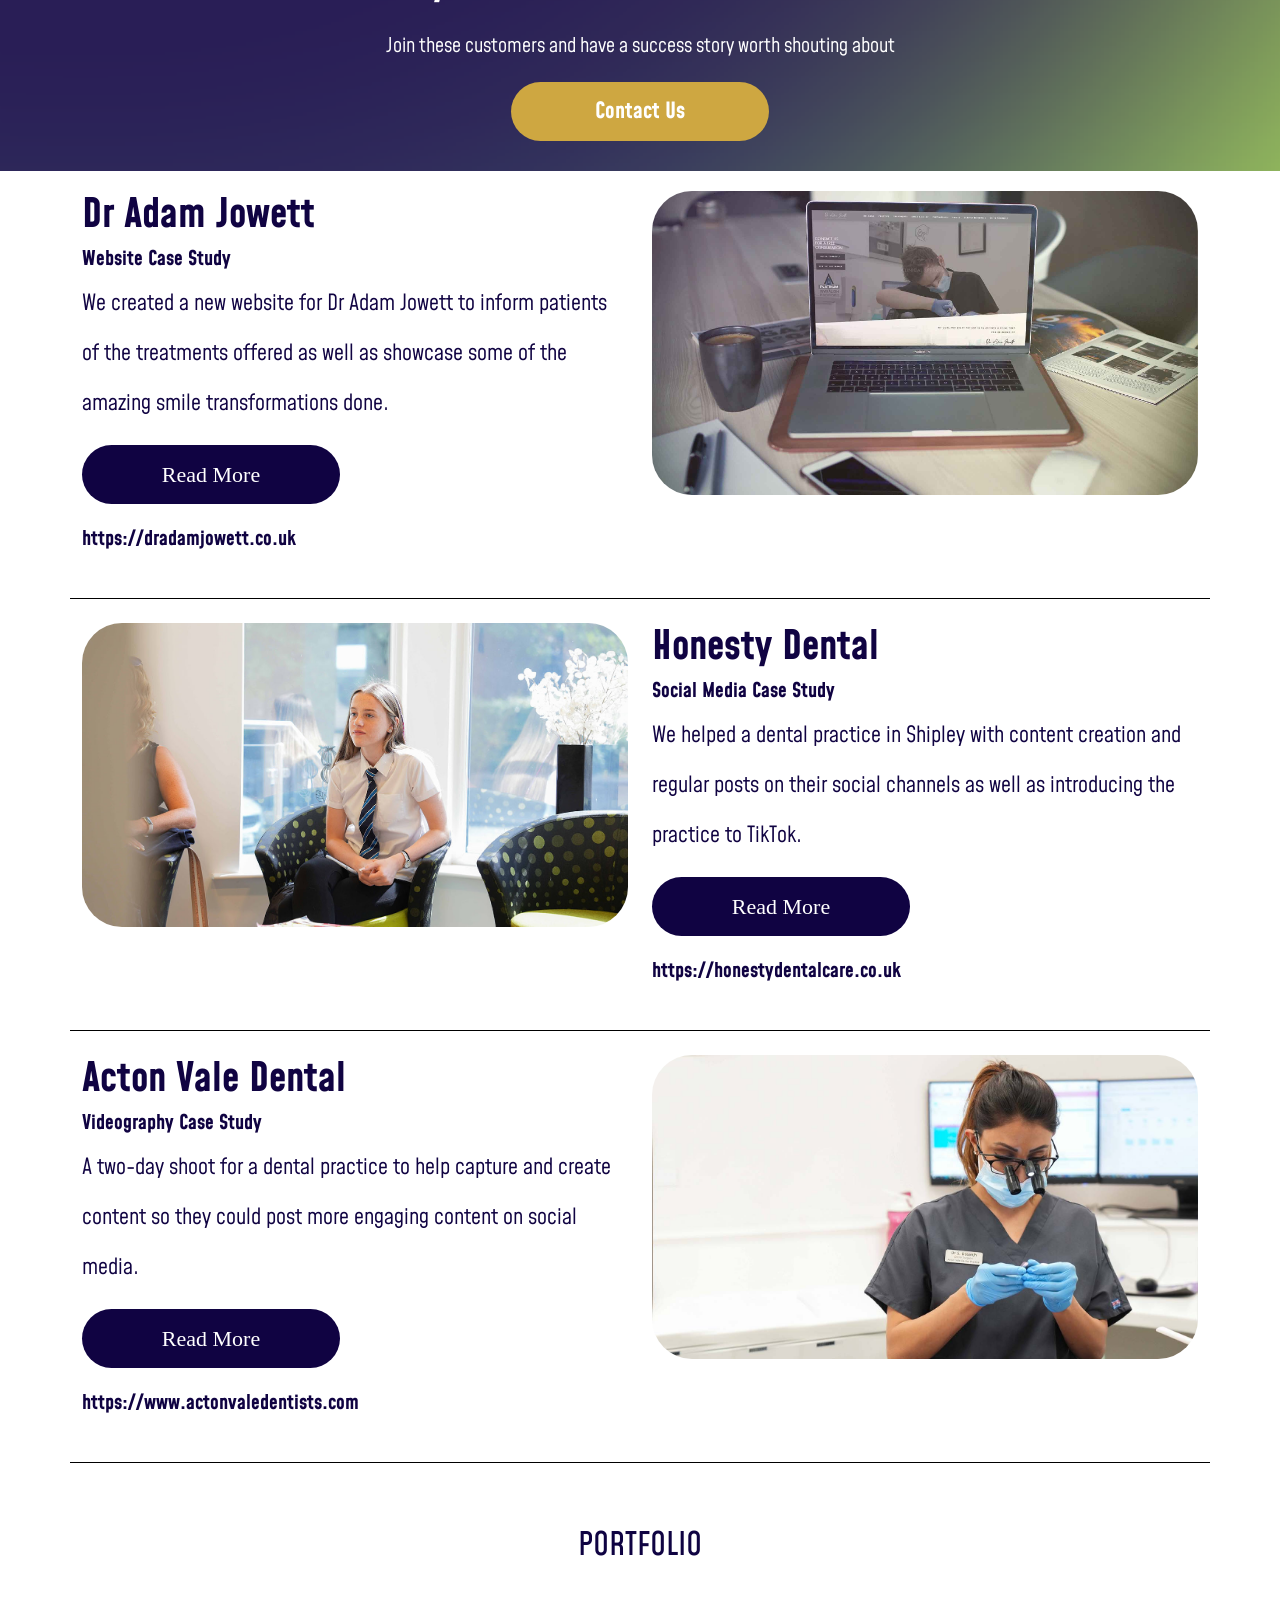
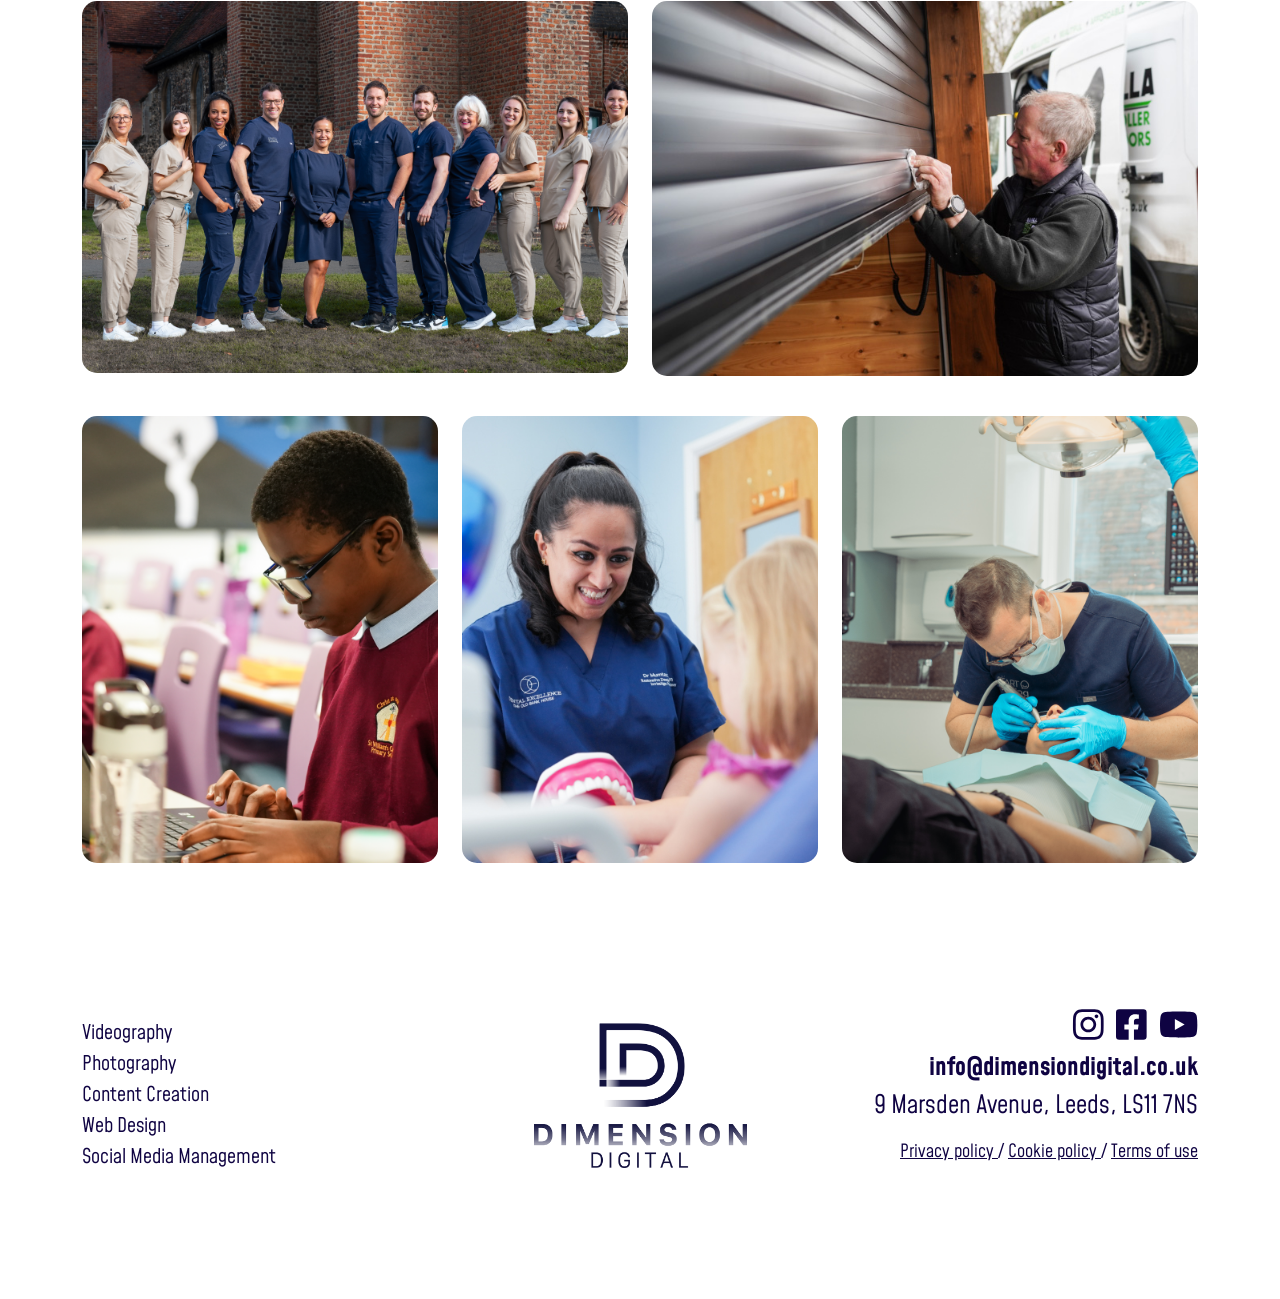
==== commit a90d6fa2: "usa yes i added" ====
--- a/case-studies.html
+++ b/case-studies.html
@@ -263,13 +263,6 @@
    </section>
 
     </main>
-
-
-
-
-
-
-
 
 
 
@@ -389,7 +382,7 @@
                     Form has been submitted Successfully
                 </div>
             </div>
-        </div>
+</div>
             
 </div>
  <script>
--- a/css/style.css
+++ b/css/style.css
@@ -1403,4 +1403,53 @@
 }
 #index-gallery {
     margin-top: 0px;
-}+}
+/* preloader css */
+.preloaderBg {
+    z-index: 1000000000000000000;
+    position: fixed;
+    z-index: 10000;
+    top: 0;
+    background: #fff;
+    width: 100%;
+    height: 100%;
+    text-align: center;
+    display: flex
+;
+    align-items: center;
+    justify-content: center;
+}
+.preloader-wrap {
+    position: relative;
+    width: 250px;
+    height: 250px;
+}
+.preloader-logo {
+    margin: auto;
+    background: url(/assets/a-images/Dimension-Digital-Logo-3.webp) no-repeat center;
+    background-size: 150px;
+    width: 200px;
+    height: 200px;
+    position: absolute;
+    top: 25px;
+    left: 25px;
+}
+.preloader-circle {
+    border: 5px solid rgba(137, 210, 86, .2);
+    border-top: 5px solid #110443;
+    border-radius: 50%;
+    width: 250px;
+    height: 250px;
+    animation: spin 1.5s ease-in-out infinite;
+    position: absolute;
+    top: 0;
+}
+    @keyframes spin {
+        0% {
+            transform: rotate(0deg);
+        }
+
+        100% {
+            transform: rotate(360deg);
+        }
+    }
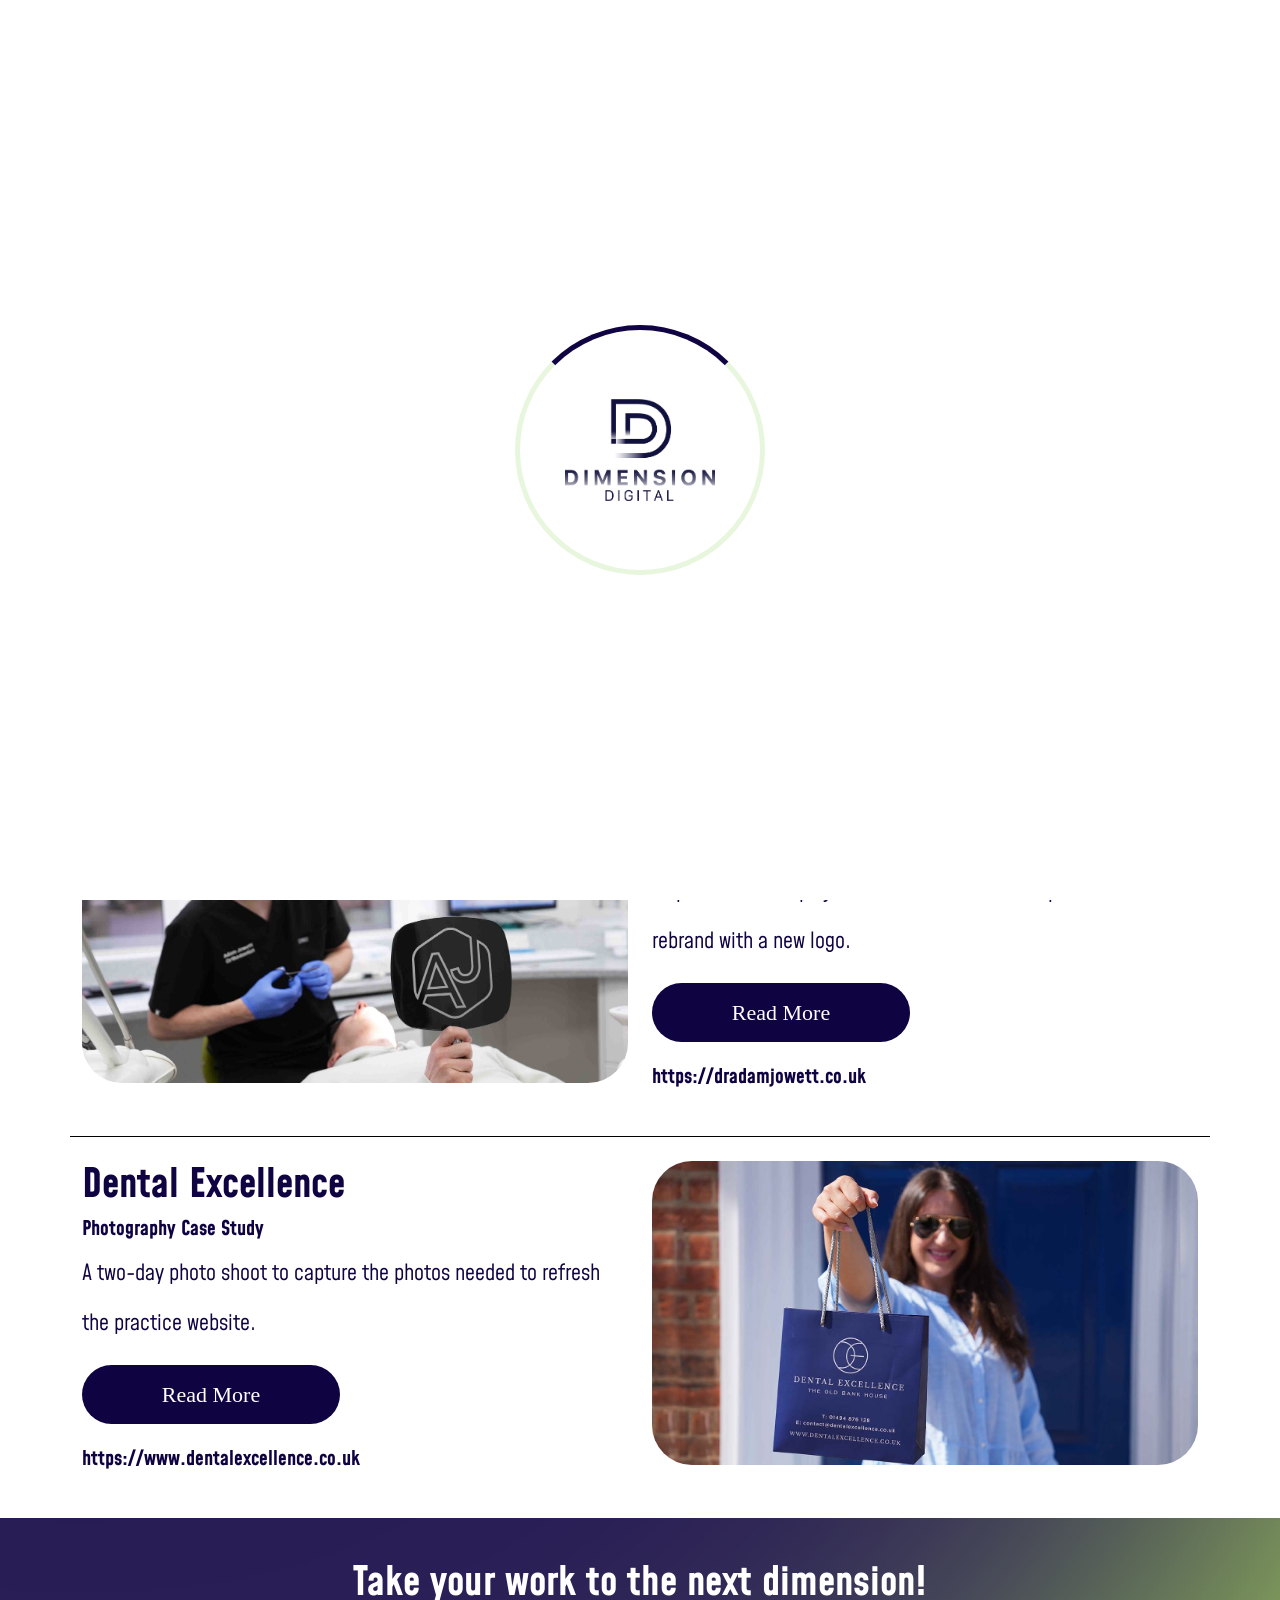
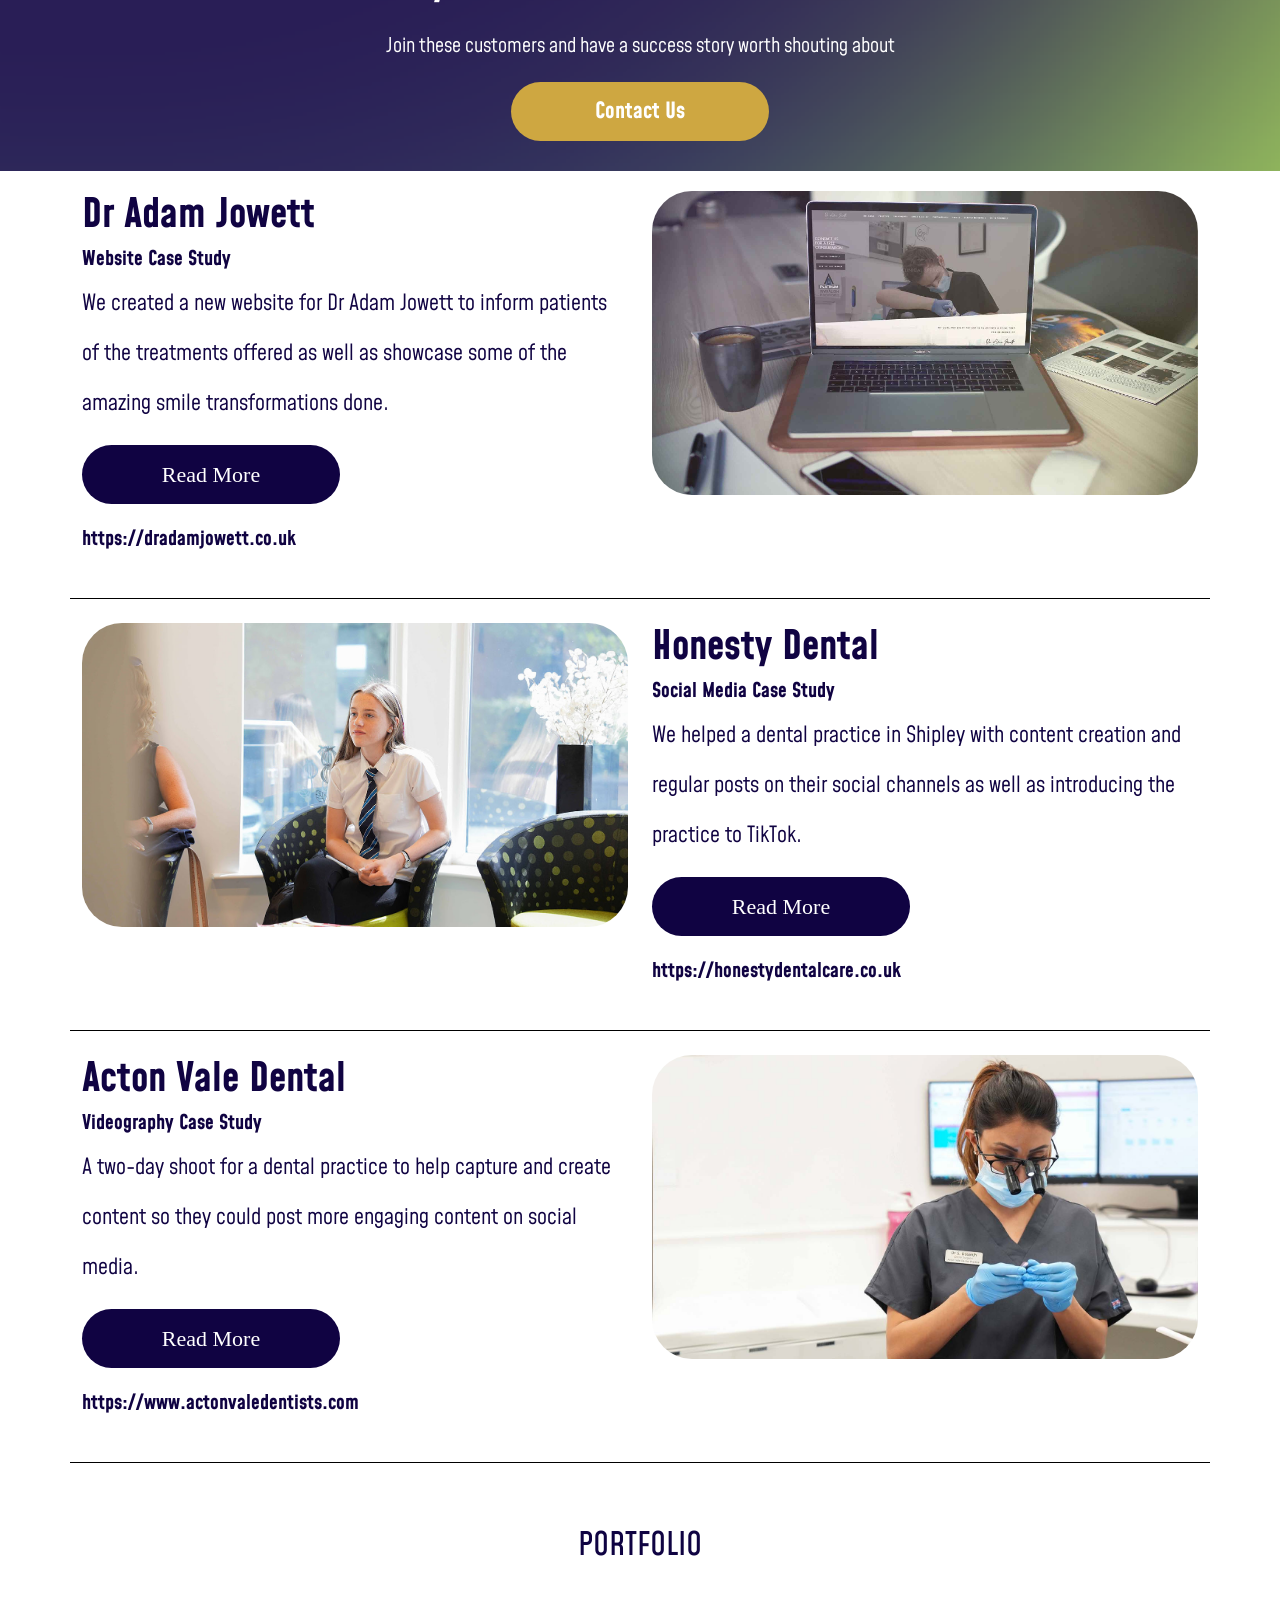
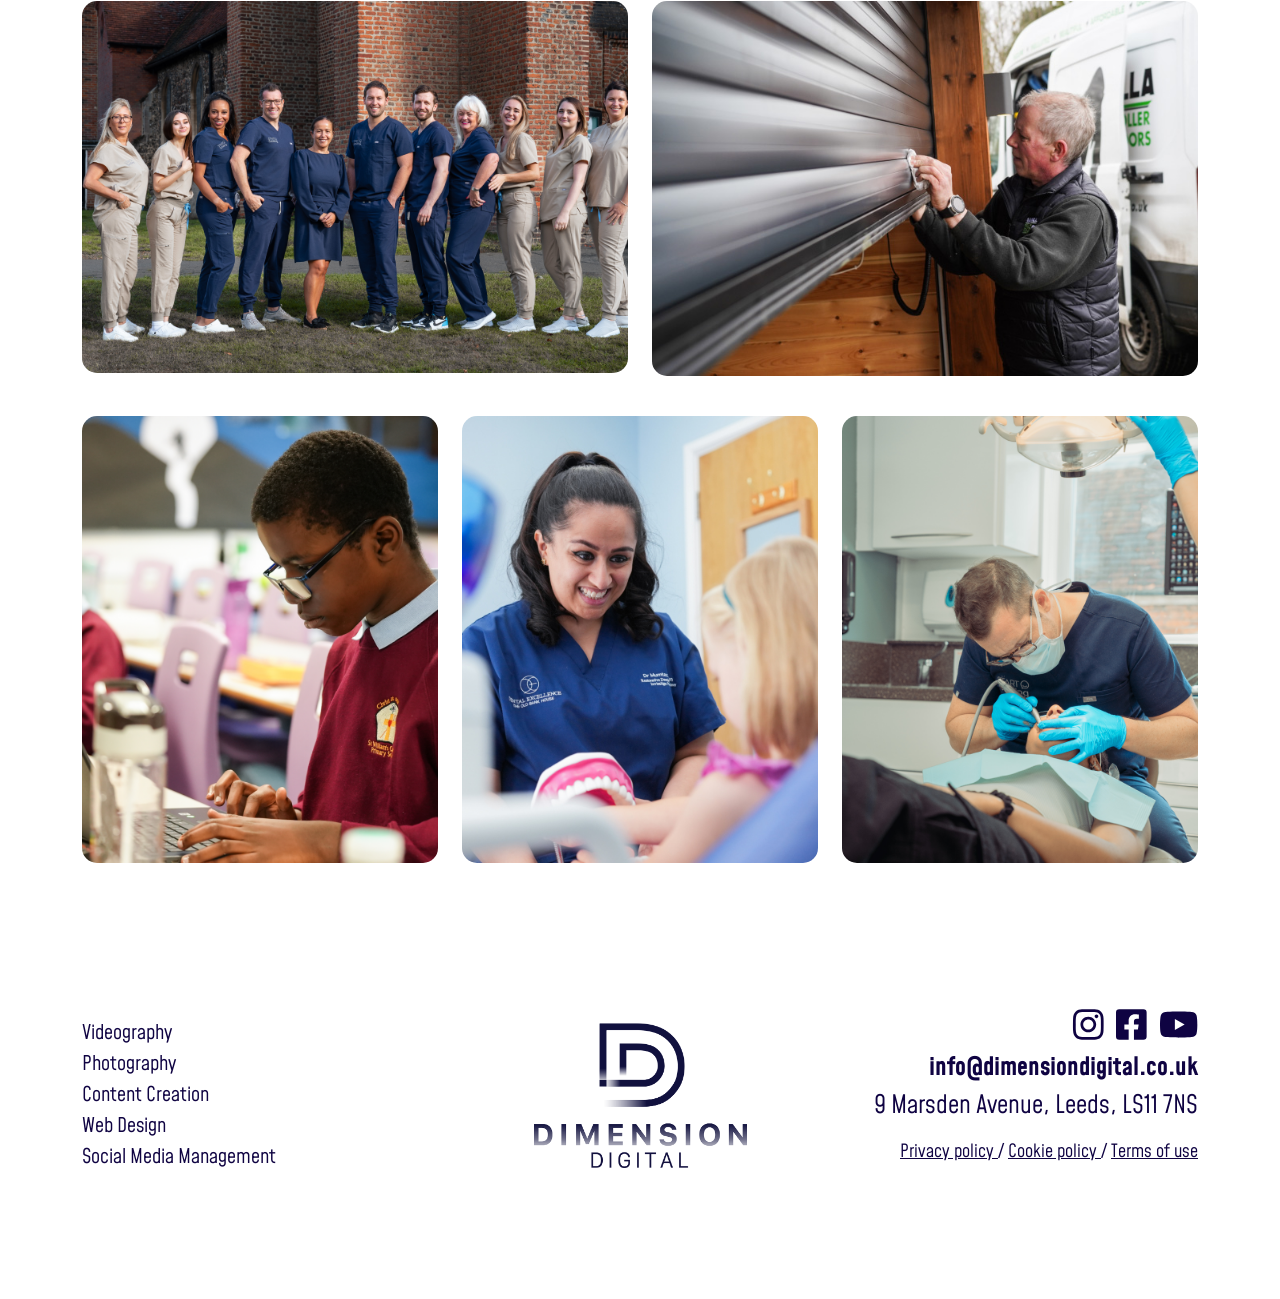
==== commit a8955afc: "sxva fsdx" ====
--- a/case-studies.html
+++ b/case-studies.html
@@ -1,6 +1,6 @@
 <!DOCTYPE html>
 <html lang="en">
-
+<!-- head -->
 <head>
   <meta charset="UTF-8" />
   <meta name="viewport" content="width=device-width, initial-scale=1.0" />
@@ -22,11 +22,30 @@
 </script>
   <title>Dimension_Digital</title>
 </head>
-
+<!-- head end -->
 <body>
 
   <!-- header -->
- <header class="shadow-lg" id="header"> 
+  <header class="shadow-lg" id="header"> 
+
+<!-- preloader -->
+    <div class="preloaderBg" id="preloader">
+        <div class="preloader-wrap">
+        <div class="preloader-logo"></div>
+        <div class="preloader-circle"></div>
+        </div>
+    </div>
+    <!-- script of preloader -->
+     <script>
+    $(window).on('load', function() { // makes sure the whole site is loaded
+        $('#preloader').delay(350).fadeOut('fast'); // will fade out the white DIV that covers the website.
+        $('html').css({
+            'overflow-y': 'auto'
+        });
+        // animateThings();
+    });
+     </script>
+     <!-- end of loader -->
     <div class="container-fluid m-0 p-0">
       <!--  -->
       <nav class="navbar navbar-expand-lg p-0 m-0">
@@ -59,7 +78,7 @@
               <div class="ulist d-sm-flex justify-content-sm-center align-items-sm-center">
                 <li class="nav-item dropdown" id="toborder-right">
                   <a class="nav-link dropdown-toggle" href="#" role="button" data-bs-toggle="dropdown"
-                    aria-expanded="false">
+                    aria-expanded="false"  id="services-link">
                     Services
                   </a>
                   <!-- <ul class="dropdown-menu"> -->
@@ -75,9 +94,18 @@
                     <li><a class="dropdown-item" href="social-media.html">Social Media Management</a></li>
 
                   </ul>
+                  <!-- zzzzzzzzzzzzzzzzzzzzzzzzzzzzzzzzzzzzzzzzz -->
+                  <p class="for-ninty" id="forNintyMenu">
+                       <a class="dropdown-item1" href="videography.html">Vediography</a><br>
+                       <a class="dropdown-item1" href="photography.html">Photography</a><br>
+                      <a class="dropdown-item1" href="design.html">Design</a><br>
+                       <a class="dropdown-item1" href="web-design.html">Web Design</a><br>
+                      <a class="dropdown-item1" href="social-media.html">Social Media Management</a><br>
+                    </p>
+                  
                 </li>
               </div>
-            </ul>
+            </ul> 
 
             <!-- buton in ulist -->
             <div
@@ -90,7 +118,7 @@
       </nav>
       <!--  -->
     </div>
-  </header> 
+  </header>
   <!-- header end  -->
    <!-- MAIN -->
 <main>
@@ -265,25 +293,25 @@
     </main>
 
 
-
+<!-- footer -->
  <footer>
   <div class="container mb-3">
     <div class="row align-items-center">
       <!-- 1 -->
       <div class="col-lg-4 col-md-6 mb-md-0 mb-3">
   <ul class="footer-links d-flex d-lg-block d-md-block flex-column align-items-center align-items-lg-start justify-content-center justify-content-lg-start">
-    <li><a href="videography.php">Videography</a></li>
-    <li><a href="photography.php">Photography</a></li>
-    <li><a href="design.php">Content Creation</a></li>
-    <li><a href="web-design.php">Web Design</a></li>
-    <li><a href="social-media.php">Social Media Management</a></li>
+    <li><a href="videography.html">Videography</a></li>
+    <li><a href="photography.html">Photography</a></li>
+    <li><a href="design.html">Content Creation</a></li>
+    <li><a href="web-design.html">Web Design</a></li>
+    <li><a href="social-media.html">Social Media Management</a></li>
   </ul>
 </div>
 
       <!-- 2 -->
        <div class="col-lg-4 order-first order-lg-2 mb-lg-0 mb-3">
         <div class="conjest">
-                    <a href="index.php">
+                    <a href="index.html">
                         <img src="assets/a-images/Dimension-Digital-Logo-2.webp" alt="">
                     </a>
         </div>
@@ -307,22 +335,24 @@
                 <!-- 4 -->
                  <div class="d-flex justify-content-center justify-content-md-end">
                     <p class="" style="font-size: 18px;">
-                        <a style="color:#0F0342;text-decoration:underline" href="privacy-policy.php">Privacy policy </a>/
-                        <a style="color:#0F0342;text-decoration:underline" href="cookie-policy.php"> Cookie policy </a>/
-                        <a style="color:#0F0342;text-decoration:underline" href="terms-of-use.php">Terms of use</a>
+                        <a style="color:#0F0342;text-decoration:underline" href="privacy.html">Privacy policy </a>/
+                        <a style="color:#0F0342;text-decoration:underline" href="cookie-policy.html"> Cookie policy </a>/
+                        <a style="color:#0F0342;text-decoration:underline" href="terms.html">Terms of use</a>
                     </p>
                 </div>
         </div>
     </div>
   </div>
  </footer>
+ <!-- footer end -->
+
+
 
   <!-- floating btn -->
   <div class="floating-btn d-md-none d-sm-block">
     <a href="contact.php">Get In Touch</a>
-  </div> 
-
-
+  </div>
+  
 
   <!-- JAVASCRIPT FILES LINK -->
 <script src="https://ajax.googleapis.com/ajax/libs/jquery/3.7.1/jquery.min.js"></script>
@@ -331,47 +361,45 @@
 <script src="https://cdn.jsdelivr.net/npm/@popperjs/core@2.11.8/dist/umd/popper.min.js"></script>
 <script src="https://cdn.jsdelivr.net/npm/bootstrap@5.3.7/dist/js/bootstrap.min.js"></script>
 
-<!-- for logos container carousel -->
+<!-- for logos container carousel[[[[[[[[[[[[[[[[[[[[[[]]]]]]]]]]]]]]]]]]]]]] -->
  <script>
     $(document).ready(function(){
-
-        var owlLogos = $("#logosCarousel"); 
-
-        if (owlLogos.length) { 
+        var owlLogos = $("#logosCarousel"); // Select ONLY the carousel with this ID
+
+        if (owlLogos.length) { // Check if the element actually exists on the page
             owlLogos.owlCarousel({
-                loop: true,         
-                margin: 30,         
-                autoplay: true,     
-                autoplayTimeout: 2000, 
-                autoplayHoverPause: true, 
-                nav: false,         
-                dots: false,        
-
-                items: 4,          
-                slideBy: 1,       
-
-                responsive:{       
-                    0:{            
+                loop: true,         // Allows infinite looping of slides
+                margin: 30,         // Space between logos (adjust as needed)
+                autoplay: true,     // <--- KEY: Autoplay is ON
+                autoplayTimeout: 2000, // Time between slides (3 seconds)
+                autoplayHoverPause: true, // Pause autoplay on hover
+                nav: false,         // <--- KEY: No default navigation buttons
+                dots: false,        // <--- KEY: No pagination dots
+
+                items: 4,           // <--- KEY: Displays 4 items at a time on larger screens
+                slideBy: 1,         // Moves 1 item at a time (smoother continuous scroll)
+
+                responsive:{        // Define how many items show on different screen sizes
+                    0:{             // For screens 0px wide and up (e.g., mobile phones)
                         items:2,
                         slideBy:1
                     },
-                    480:{           
+                    480:{           // For screens from 600px to 999px wide (e.g., tablets)
                         items:3,
                         slideBy:1
                     },
-                    768:{          
+                    768:{          // For screens 1000px and wider (e.g., desktops)
                         items:4,
                         slideBy:1
                     }
                 }
             });
-            
+            // No custom button connections needed as requested
         }
     });
 </script>
- <!-- [[[[[[[[[[[[[[[[[[[[[[[[[[ 
-  FOR SUBMIT POPUP -->
-<div class="todisplay">
+ <!-- [[[[[[[[[[[[[[[[[[[[[[[[[[[[[[[[[[[[]]]]]]]]]]]]]]]]]]]]]]]]]]]]]]]]]]]] -->
+  <div class="todisplay">
 
 <div class="error-popup" id="error-popup">
             <div class="popup-wrap">
@@ -382,27 +410,167 @@
                     Form has been submitted Successfully
                 </div>
             </div>
-</div>
+        </div>
             
-</div>
+  </div>
  <script>
             function hidePopup() {
             document.getElementById('error-popup').style.display = "none"
         }
  </script>
+ <!-- preloader -->
+  <script>
+    // Variables to track loading state and minimum time
+    var pageLoaded = false;
+    var minTimeElapsed = false;
+
+    // Function to hide the preloader, called when both conditions are met
+    function hidePreloader() {
+        if (pageLoaded && minTimeElapsed) {
+            $('#preloader').fadeOut('fast', function() {
+                // Callback after fadeOut completes: re-enable scrolling
+                $('body').css({
+                    'overflow-y': 'auto'
+                });
+            });
+        }
+    }
+
+    // 1. When the entire window has finished loading
+    $(window).on('load', function() {
+        pageLoaded = true; // Set flag that page content is ready
+        hidePreloader();   // Attempt to hide preloader
+    });
+
+    // 2. Set a timer for the minimum display duration (4 seconds)
+    $(document).ready(function() {
+        setTimeout(function() {
+            minTimeElapsed = true; // Set flag that minimum time has passed
+            hidePreloader();       // Attempt to hide preloader
+        }, 4000); // 4000 milliseconds = 4 seconds
+    });
+
+
+    // --- Your existing JavaScript for other carousels and form validation would go here ---
+    // Make sure this entire script block is placed at the end of your <body> tag.
+
+    $(document).ready(function(){
+
+        // --- First Carousel: Patient Testimonials (#patientCarousel) ---
+        var owlPatient = $("#patientCarousel");
+        if (owlPatient.length) {
+            owlPatient.owlCarousel({
+                loop: true, margin: 10, autoplay: false, nav: false, dots: true,
+                items: 3, slideBy: 3,
+                responsive:{
+                    0:{ items:1, slideBy:1 }, 768:{ items:2, slideBy:2 }, 1000:{ items:3, slideBy:3 }
+                }
+            });
+            $('#customPrevBtn').click(function() { owlPatient.trigger('prev.owl.carousel'); });
+            $('#customNextBtn').click(function() { owlPatient.trigger('next.owl.carousel'); });
+        }
+
+        // --- Second Carousel: Before & After Gallery (#productCarousel) ---
+        var owlProduct = $("#productCarousel");
+        if (owlProduct.length) {
+            owlProduct.owlCarousel({
+                loop: true, margin: 20, autoplay: false, nav: false, dots: false,
+                items: 4, slideBy: 1,
+                responsive:{
+                    0:{ items:1, slideBy:1 }, 600:{ items:2, slideBy:1 }, 1000:{ items:4, slideBy:1 }
+                }
+            });
+            $('#customPrevBtn2').click(function() { owlProduct.trigger('prev.owl.carousel'); });
+            $('#customNextBtn2').click(function() { owlProduct.trigger('next.owl.carousel'); });
+        }
+
+        // --- Third Carousel: Circular Gallery (#circularCarousel) ---
+        var owlCircular = $("#circularCarousel");
+        if (owlCircular.length) {
+            owlCircular.owlCarousel({
+                loop: true, margin: 10, autoplay: true, autoplayTimeout: 2000,
+                nav: false, dots: false, center: true,
+                items: 3, slideBy: 1,
+                responsive:{
+                    0:{ items:1, slideBy:1, margin: 0 }, 768:{ items:2, slideBy:1 }, 1000:{ items:3, slideBy:1 }
+                }
+            });
+            $('#prevCircularBtn').click(function() { owlCircular.trigger('prev.owl.carousel'); });
+            $('#nextCircularBtn').click(function() { owlCircular.trigger('next.owl.carousel'); });
+
+            owlCircular.on('translated.owl.carousel', function(event) {
+                $(this).find('.owl-item img').removeClass('centered-active-style');
+                $(this).find('.owl-item.active.center img').addClass('centered-active-style');
+            });
+            setTimeout(function() {
+                owlCircular.find('.owl-item.active.center img').addClass('centered-active-style');
+            }, 50);
+        }
+
+        // --- Fourth Carousel: Logos Carousel (#logosCarousel) ---
+        var owlLogos = $("#logosCarousel");
+        if (owlLogos.length) {
+            owlLogos.owlCarousel({
+                loop: true, margin: 30, autoplay: true, autoplayTimeout: 3000, autoplayHoverPause: true,
+                nav: false, dots: false,
+                items: 4, slideBy: 1,
+                responsive:{
+                    0:{ items:1, slideBy:1 }, 600:{ items:2, slideBy:1 }, 1000:{ items:4, slideBy:1 }
+                }
+            });
+        }
+
+        // --- Bootstrap Form Validation and Scroll Logic ---
+        (function() {
+            "use strict";
+            var forms = document.querySelectorAll(".needs-validation");
+            Array.prototype.slice.call(forms).forEach(function(form) {
+                form.addEventListener(
+                    "submit",
+                    function(event) {
+                        if (!form.checkValidity()) {
+                            event.preventDefault(); event.stopPropagation();
+                            $('html,body').animate({ scrollTop: $("#r-id").offset().top - 100 }, 1000);
+                        }
+                        form.classList.add("was-validated");
+                    }, false
+                );
+            });
+        })();
+
+        // --- File Uploader "Add More" Button Logic ---
+        let a = 2;
+        let addBtn = document.getElementById("add-btn");
+        addBtn.addEventListener("click", function(e) {
+            if (a < 5) {
+                var fileUploaderDiv = document.getElementById("file-upload-container");
+                e.preventDefault();
+                fileUploaderDiv.style.paddingTop = "1rem";
+                var newElement = document.createElement("div");
+                newElement.className = "position-relative";
+                newElement.innerHTML = `
+                    <input type="text" placeholder="Upload" class="form-control file" name="file${a}" onfocus="this.type='file'">
+                    <div class="svg-div">
+                    <img src="assets/img/upload.svg" alt="">
+                    </div>`;
+                fileUploaderDiv.appendChild(newElement);
+                a++;
+            } else {
+                addBtn.setAttribute("disabled", "");
+            }
+        });
+
+        // --- Dynamic Document Title Update ---
+        let documentTitleElement = document.getElementById("document-title");
+        if (documentTitleElement) {
+            documentTitleElement.innerText = "Dr Thelma Cavallini - Patient Referral";
+        }
+    });
+</script>
+
+
+
+
+
 </body>
-</html>
-
-
-
-
-
-
-
-
-
-
-    
-
-
-
+</html>
--- a/css/style.css
+++ b/css/style.css
@@ -98,7 +98,7 @@
  {
     border-right: none;
  }
-    .dropdown .dropdown-menu {
+    .dropdown .dropdown-menu { 
         transition: all 0.5s; 
         box-shadow: 0 0.5em 1em rgb(0 0 0 / 45%);
         background-color: white;
@@ -1452,4 +1452,76 @@
         100% {
             transform: rotate(360deg);
         }
-    }+    }
+
+
+/* privacy */
+.elementor-text-editor {
+    color: #0F0342;
+}
+.elementor-text-editor p {
+    font-size: 18px;
+    line-height: 37px;
+}
+a {
+    color:rgb(13, 110, 253);
+}
+
+ol{
+    margin-top: 0;
+    margin-bottom: 1rem;
+}
+ol{
+    padding-left: 2rem;
+}
+
+
+p {
+    margin-top: 0;
+    margin-bottom: 1rem;
+}
+
+
+
+
+/* for-nonty */
+.for-ninty{
+    display:none;
+
+}
+.for-ninty li {
+list-style-type: none;
+    
+}
+.for-ninty li a {
+  text-decoration: none;
+  font-size: 1rem;   
+}
+/* [[[[[[[[[[[[[[[[[[[[[[[[[[[[[[[[[[[[[[[[[[[[[[[[[[[[[[ */
+
+
+
+
+
+
+
+
+
+
+
+
+.for-ninty {
+  display: none;
+}
+
+@media (min-width: 992px) {
+  .for-ninty {
+    display: none !important; /* stays hidden on large screens */
+  }
+}
+
+
+
+
+
+
--- a/css/media.css
+++ b/css/media.css
@@ -21,18 +21,66 @@
     font-weight: 400;
     color: white;
     position: relative;
-
-}
-   .dropdown-menu li {
-        opacity: 0;
-    }
+    
+}
+ #toborder-right {
+    display:flex;
+    flex-direction: column;
+    position:relative;
+    justify-content: center;
+    align-items: center;
+
+}
+#navbar-auto li {
+    display: flex !important;          
+    flex-direction: column;
+    justify-content: center !important;
+    align-items: center !important;
+}
+.dropdown .dropdown-menu {
+    display:none;
+}
+.for-ninty{
+
+    display:block;
+}
+.nav-item.dropdown:hover .dropdown-menu {
+    display: none;
+}
+ .for-ninty {
+        display: block;
+        text-align: center;
+        /* font-size: xx-large; */
+    }
+     .for-ninty a{
+        font-size: 1rem !important;
+     }
+     #navbar-auto li a {
+    border-right: 0px solid rgba(255, 255, 255, 0.3);
+}
+#forNintyMenu a{
+    animation-duration: 300ms;
+    animation-timing-function: ease-in-out;
+    animation-fill-mode: forwards;
+    animation-name: animate;
+    opacity: 0; 
+    transform-origin: top center;
+}
+
+#forNintyMenu a:first-child { animation-delay: -155ms !important; }
+#forNintyMenu a:nth-child(2) { animation-delay: 0ms !important; }
+#forNintyMenu a:nth-child(3) { animation-delay: 150ms !important; }
+#forNintyMenu a:nth-child(4) { animation-delay: 300ms !important; }
+#forNintyMenu a:nth-child(5) { animation-delay: 450ms !important; }
+
+
      /* %%%%%%%%%%%%%%%%%%%%%%%%%%%%%%%%%%%%%%%%%%%%%%%%%%%%%%%%%%%% TO PRACTICE */
      /* --- ACTIVATE YOUR ANIMATION KEYFRAMES --- */
 
 
 /* --- Dropdown Menu Container Styling --- */
-.dropdown .dropdown-menu {
-    /* width: 2rem; */
+/* .dropdown .dropdown-menu {
+    width: 2rem;
     background: none;
     border: none;
     box-shadow: none;
@@ -49,7 +97,7 @@
     animation-timing-function: ease-in-out;
     animation-fill-mode: forwards;
     animation-name: animate;
-    opacity: 0; 
+    opacity: 0; z
     transform-origin: top center;
 }
 
@@ -100,20 +148,21 @@
         height:16rem;
         color: white;
         box-shadow: none;
-    }
-
-     /*---------------------------------------------------------------------------------------------------  */
+    } */
+
+     /*---------------------------------FOR PRACTICE-----------------------------  */
+
      /* [[[[[[[[[[[[[[[[[[[[[[[[[[[[[[[[[[[[for new */
  
- #formobile-version {
+ /* #formobile-version {
     height: 2rem;
     overflow: hidden;
     padding: 0;
     transition: height 0.3s ease;
-    display: none; /* hide by default */
-  }
-
-  #formobile-version.expand {
+   
+  } */
+
+  /* #formobile-version.expand {
     height: 11rem;
     padding: 0.5rem 1rem;
   }
@@ -135,7 +184,7 @@
     font-size: 1.1rem !important;
     padding: .5rem 1.3rem !important;
     color: #fff;
-}
+} */
 }/* for mobile */
 @media (max-width: 575.98px) {
     .content-vedio{
